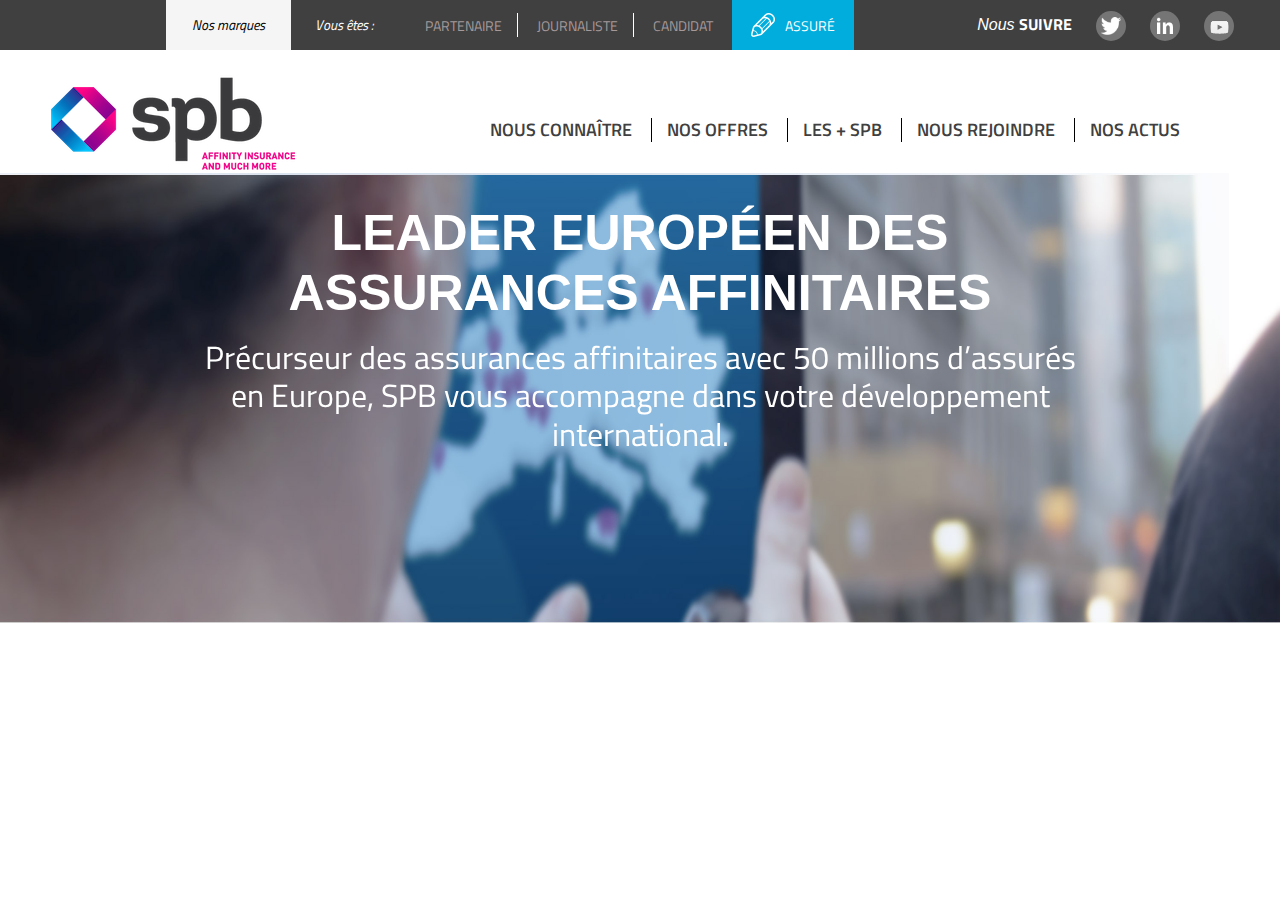
==== index.html @ 2ac0e3bd "Finalisation de la partie header" ====
<!DOCTYPE html>
<html lang="fr">
<head>
  <meta charset="utf-8">
  <title>SPB | Courtier gestionnaire, leader européen des assurances et services affinitaires</title>
  <link rel="stylesheet" type="text/css" href="https://maxcdn.bootstrapcdn.com/bootstrap/4.0.0/css/bootstrap.min.css" integrity="sha384-Gn5384xqQ1aoWXA+058RXPxPg6fy4IWvTNh0E263XmFcJlSAwiGgFAW/dAiS6JXm" crossorigin="anonymous" />
  <link rel="stylesheet" type="text/css" href="./assets/css/styles.css" />
  <link href="https://fonts.googleapis.com/css?family=Titillium+Web" rel="stylesheet" />
  <link rel="shortcut icon" href="./assets/img/icons/favicon.ico" type="image/x-icon" />
  <link rel="icon" href="./assets/img/icons/favicon.ico" type="image/x-icon" />
</head>
<body>
  <header>
    <!-- Header -->
    <div class="header-top bg-dark-grey">
      <div class="global-container d-none d-lg-block">
        <div class="main-nav">
          <ul class="navbar filiales">
            <li class="list-filiale nav-item">
              <a id="showfiliales" href="#" title="Nos marques" class="link-filiale title-level " data-gtm="Nos marques">Nos marques</a>
              <!--<ul id="filiales" class="mp-level d-none" data-level="2">
              <li class="filiale">
              <a href="#" title="SPB Benelux"  data-gtm="SPB Benelux" target="_blank">SPB Benelux</a>
            </li>
            <li class="filiale">
            <a href="#" title="SPB UK &amp; Ireland"  data-gtm="SPB UK &amp; Ireland" target="_blank">SPB UK &amp; Ireland</a>
          </li>
          <li class="filiale">
          <a href="#" title="SPB Deutschland"  data-gtm="SPB Deutschland" target="_blank">SPB Deutschland</a>
        </li>
        <li class="filiale">
        <a href="#" title="SPB Affinity"  data-gtm="SPB Affinity" target="_blank">SPB Affinity</a>
      </li>
      <li class="filiale">
      <a href="#" title="SPB Family"  data-gtm="SPB Family" target="_blank">SPB Family</a>
    </li>
    <li class="filiale">
    <a href="#" title="SPB Services"  data-gtm="SPB Services" target="_blank">SPB Services</a>
  </li>
  <li class="filiale">
  <a href="#" title="AVI International"  data-gtm="AVI International" target="_blank">AVI International</a>
</li>
<li class="filiale">
<a href="#" title="Firstassur"  data-gtm="Firstassur" target="_blank">Firstassur</a>
</li>
<li class="filiale">
<a href="#" title="Point Service Mobiles France"  data-gtm="Point Service Mobiles France" target="_blank">Point Service Mobiles France</a>
</li>
<li class="filiale">
<a href="#" title="Phone Service Center Allemagne"  data-gtm="Phone Service Center Allemagne" target="_blank">Phone Service Center Allemagne</a>
</li>
<li class="filiale">
<a href="#" title="Phone Service Center Belgique"  data-gtm="Phone Service Center Belgique" target="_blank">Phone Service Center Belgique</a>
</li>
<li class="filiale">
<a href="#" title="Phone Service Center Espagne"  data-gtm="Phone Service Center Espagne" target="_blank">Phone Service Center Espagne</a>
</li>
<li class="filiale">
<a href="#" title="Phone Service Centre UK"  data-gtm="Phone Service Centre UK" target="_blank">Phone Service Centre UK</a>
</li>
<li class="filiale">
<a href="#" title="Phone Service Center Tunisie"  data-gtm="Phone Service Center Tunisie" target="_blank">Phone Service Center Tunisie</a>
</li>
</ul>-->
</li>
<li id="youare" class="nav-item">
  <a id="linkyouare" href="#"  title="Vous êtes">Vous êtes :</a>
</li>
<ul class="personnality">
  <li class="nav-item inl">
    <a href="#"  title="Vous êtes">Partenaire</a>
  </li>

  <li class="nav-item inl">
    <a href="#"  title="Vous êtes">Journaliste</a>
  </li>

  <li class="nav-item inls">
    <a href="#"  title="Vous êtes">Candidat</a>
  </li>

  <li id="insured" class="nav-item">
    <a href="#"  title="Vous êtes">Assuré</a>
  </li>
  <div id="followgroup">
    <li id="followus" class="nav-item">
      <a href="#"  title="Vous êtes">Nous <span class="uppercase">suivre</span></a>
    </li>
    <li class="nav-item follow">
      <a id="twitter" href="#"><img src="./assets/img/icons/twitter.png" alt="Twitter Icon" /></a>
    </li>
    <li class="nav-item follow">
      <a id="linkedin" href="#"><img src="./assets/img/icons/linkedin.png" alt="Linkedin Icon" /></a>
    </li>
    <li class="nav-item follow">
      <a id="youtube" href="#"><img src="./assets/img/icons/youtube.png" alt="Youtube Icon" /></a>
    </li>
  </div>
</ul>
</ul>
</div>
</div>
<div class="d-lg-none">
  <p>test</p>
</div>
</div>
<div class="header-bottom">
  <div class="global-container d-none d-lg-block">
    <div class="brand">
      <a href="#">
        <img id="logo" src="./assets/img/logo.png" alt="SPB" />
      </a>
    </div>
    <ul id="menu-bottom" class="main-nav" style="position:absolute;">
      <li class="nav-item inli">
        <a href="#" class="active save-data" data-gtm="NOUS CONNAÎTRE">NOUS CONNAÎTRE</a>
      </li>
      <li class="nav-item inli">
        <a href="#" class="save-data" data-gtm="NOUS CONNAÎTRE">NOS OFFRES</a>
      </li>
      <li class="nav-item inli">
        <a href="#" class="save-data" data-gtm="NOUS CONNAÎTRE">LES + SPB</a>
      </li>
      <li class="nav-item inli">
        <a href="#" class="save-data" data-gtm="NOUS CONNAÎTRE">NOUS REJOINDRE</a>
      </li>
      <li class="nav-item inlis">
        <a href="#" class="save-data" data-gtm="NOUS CONNAÎTRE">NOS ACTUS</a>
      </li>
    </ul>
  </div>
  <div class="d-lg-none">
    <p>test</p>
  </div>
</div>
</header>
<main>
  <div id="carouselExampleSlidesOnly" class="carousel slide" data-ride="carousel">
    <div class="carousel-inner">
      <div class="carousel-item active">
        <div id="text-slider" class="carousel-caption d-none d-md-block wg text-center">
          <h1 class="white-text">Leader européen des assurances affinitaires</h1>
          <h2 class="white-text">Précurseur des assurances affinitaires avec 50 millions d’assurés en Europe, SPB vous accompagne dans votre développement international.</h3>
          </div>
          <img id="firstslide" class="d-block w-100" src="./assets/img/slide.jpg" alt="First slide" />
        </div>
      </div>
    </div>
    
  </main>
  <footer>
    <!-- Footer -->
  </footer>
  <script src="https://code.jquery.com/jquery-3.2.1.slim.min.js" integrity="sha384-KJ3o2DKtIkvYIK3UENzmM7KCkRr/rE9/Qpg6aAZGJwFDMVNA/GpGFF93hXpG5KkN" crossorigin="anonymous"></script>
  <script src="https://cdnjs.cloudflare.com/ajax/libs/popper.js/1.12.9/umd/popper.min.js" integrity="sha384-ApNbgh9B+Y1QKtv3Rn7W3mgPxhU9K/ScQsAP7hUibX39j7fakFPskvXusvfa0b4Q" crossorigin="anonymous"></script>
  <script src="https://maxcdn.bootstrapcdn.com/bootstrap/4.0.0/js/bootstrap.min.js" integrity="sha384-JZR6Spejh4U02d8jOt6vLEHfe/JQGiRRSQQxSfFWpi1MquVdAyjUar5+76PVCmYl" crossorigin="anonymous"></script>
  <script src="./assets/js/index.js"></script>
</body>
</html>
---- assets/css/styles.css ----
body * {
  -moz-box-sizing: border-box;
  -webkit-box-sizing: border-box;
  box-sizing: border-box;
  color: #000;
  font-family: "Titillium Web",Arial,sans-serif;
  font-weight: normal;
}

.bg-dark-grey {
  background-color: #404041;
}

.global-container .header-top {
  height:50px;
}

a {
  text-decoration : none;
  color:black;
}

a:hover {
  text-decoration :none;
}

.global-container .list-filiale {
  position: relative;
  width: 125px;
  background: #f5f5f5;

}

#filiales {
  height: auto;
  width: 170px;
  padding: 10px 20px;
  background: #f5f5f5;
}

.filiale a {
  margin-left:20px;
}

.filiale {
  transition:0.5s;
  width:170px;
  margin-left:-20px;
  padding-bottom:5px;
  padding-top:5px;
  cursor:pointer;
}

.filiale:hover{
  transition:0.5s;
  background-color:#01ADDD;
  color: #fff;
}

.filiale a {
  color: #404041;
  display: block;
  font-size: 14px;
  font-size: 0.875em;
  font-family: "Titillium Web",Arial,sans-serif;
  text-decoration: none;
  vertical-align: middle;
}

.filiale:hover a {
  color : #fff;
  transition : 0.5s;
}

.global-container .list-filiale {
  margin-top: -8px;
}

#youare {
  margin-top:-10px;
}

#linkyouare {
  top:0;
  left: 165px;
  position: absolute;
  display: inline-block;
  height: 50px;
  line-height: 50px;
  vertical-align: middle;
  font-style:italic;
  color: #fff;
  font-size:14px;
}

.personnality {
  position:absolute;
  left: 220px;
}

.personnality li {
  text-transform: uppercase;
  display:inline-block;
}

.personnality li a {
  color : #a5999a;
  transition:0.5s;
  font-size: 0.875em;
  font-size: 14px;
}

.personnality li a:hover {
  transition: 0.5s;
  color: #2a6496;
}

#insured {
  transition:0.5s;
  background: #01ADDD url("../img/icons/pen_white.png") no-repeat 19px center;
  padding: 0 19px 0 53px;
  padding-top:13px;
  padding-bottom:12.5px;
}

#insured a {
  color: #fff;
}

#insured:hover {
  transition: 0.5s;
    background: #01c1f6 url("../img/icons/pen_white.png") no-repeat 19px center;
}

#followus {
  margin-left:50px;
  text-transform: inherit;
  font-style: italic;
}

.follow a {
    position: relative;
    -moz-border-radius: 100%;
    -webkit-border-radius: 100%;
    border-radius: 100%;
}

#followus a {
  font-size: 1em;
  color:#fff;
  font-family: "Amaranth",Arial,sans-serif;
  margin-right: 20px;
  margin-left: 90px;
}

.uppercase {
  text-transform: uppercase;
  font-style:normal;
  font-weight: bold;
  color:#fff;
}

.follow #twitter {
  background-color:#757575;
}

.follow #twitter:hover {
  background-color:#4abaed;
}

.follow #linkedin {
  background-color:#757575;
}

.follow #linkedin:hover {
  background-color:#0180b4;
}

.follow #youtube {
  background-color:#757575;
}

.follow #youtube:hover {
  background-color:#cc181e;
}

.follow {
  vertical-align: middle;
  margin-right:20px;
}

.follow a {
    height: 30px;
    width: 30px;
    display: block;
    text-align: center;
    -moz-transition: background 200ms ease;
    -o-transition: background 200ms ease;
    -webkit-transition: background 200ms ease;
    transition: background 200ms ease;
}

#followgroup {
  position:absolute;
  display:inline;
  float:right;
  right:-400px;
  top:11px;
}

@media all and (max-width:1270px) {
  #followgroup {
    display:none;
  }
}

#firstslide {
  height:450px;
}

.main-nav {
  top: 115px;
  right: 100px;
}

.white-text {
  color: #ffffff;
}

.text-center {
  text-align:center;
}

@media all and (max-width:1200px) {
  #menu-bottom {
    display:none;
  }
}

.header-bottom .global-container .main-nav .nav-item a {
  color: #404041;
  font-size: 18px;
  font-size: 1.125em;
  font-family: "Titillium Web",Arial,sans-serif;
  font-weight: 600;
  text-transform: uppercase;
  text-decoration: none;
  height: 30px;
  line-height: 30px;
  -moz-transition: color 200ms ease;
  -o-transition: color 200ms ease;
  -webkit-transition: color 200ms ease;
  transition: color 200ms ease;
}

.main-nav .inli {
  border-right:1px solid black;
  padding-right:15px;
  padding-left:15px;
}

.main-nav .inlis {
  padding-left:15px;
}

#logo {
  margin-left:30px;
}

#text-slider {
  position:absolute;
  top:10px;
}

#text-slider h1 {
  font-weight: bold;
  font-family: "Amaranth",Arial,sans-serif;
  text-transform: uppercase;
  font-size: 3.125em;
  text-align: center;
  margin-bottom: 15px;
  word-wrap: break-word;
}

.follow a img {
    height: auto;
    width: auto;
    max-height: 25px;
    max-width: 25px;
    margin-top:4px;
}

.inl {
  display: inline;
  border-right:1px solid white;
  padding-right:15px;
  padding-left:15px;
}

.inls {
  display: inline;
  padding-right:15px;
  padding-left:15px;
}

.global-container .list-filiale a {

  display: block;
  font-size: 14px;
  font-size: 0.875em;
  font-family: "Titillium Web",Arial,sans-serif;
  text-decoration: none;
  vertical-align: middle;
}

.global-container .list-filiale .link-filiale:hover {
  color: #01ADDD;
}

.filiales {
  height:50px;
  margin-left:150px;
}

.nav-item {
  display:inline;
}

.global-nav .list-filiale .mp-level .filiale a {
  -moz-transition: all 200ms ease;
  -o-transition: all 200ms ease;
  -webkit-transition: all 200ms ease;
  transition: all 200ms ease;
}

.global-nav .list-filiale .mp-level a {
  padding: 10px 20px;
  margin-left:30px;
}

ol, ul {
  list-style: none;
}

.global-container .list-filiale .link-filiale {
  text-align: center;
  line-height: 50px;
  width: 100%;
  font-style: italic;
  -moz-transition: color 200ms ease;
  -o-transition: color 200ms ease;
  -webkit-transition: color 200ms ease;
  transition: color 200ms ease;
}

.global-container .list-filiale .link-filiale::after {

  border-bottom-color: #404041;

}

.global-container .header-bottom {
  height:130px;
  background-color: #ffffff;
}

.global-container .header-bottom > .global-container {
  height: 100%;
  z-index:1;
}

.global-container .header-bottom > .brand {
  height: 100%;
  width: 31.513%;
}

.global-container .header-bottom .brand a {
  display: block;
  height: 100%;
  padding: 3% 0;
}

.global-container .header-bottom .brand a img {
  display: block;
  height: auto;
  width: auto;
  max-height: 100%;
  max-width: 100%;
}

.global-container .header-bottom .main-nav {
  width: 68.068%;
  text-align: right;
  height: auto;
  line-height: 1.2;
  vertical-align: bottom;
  bottom: 50px;
}

.global-container .header-bottom .links-nav {
  position: relative;
  display: inline-block;
  vertical-align: middle;
  height: 30px;
  line-height: 30px;
}

.global-container .header-bottom .links-nav:not(:last-child)::before {
  content: '';
  position: absolute;
  top: 0;
  left: 100%;
  height: 100%;
  width: 1px;
  background: #404041;
}
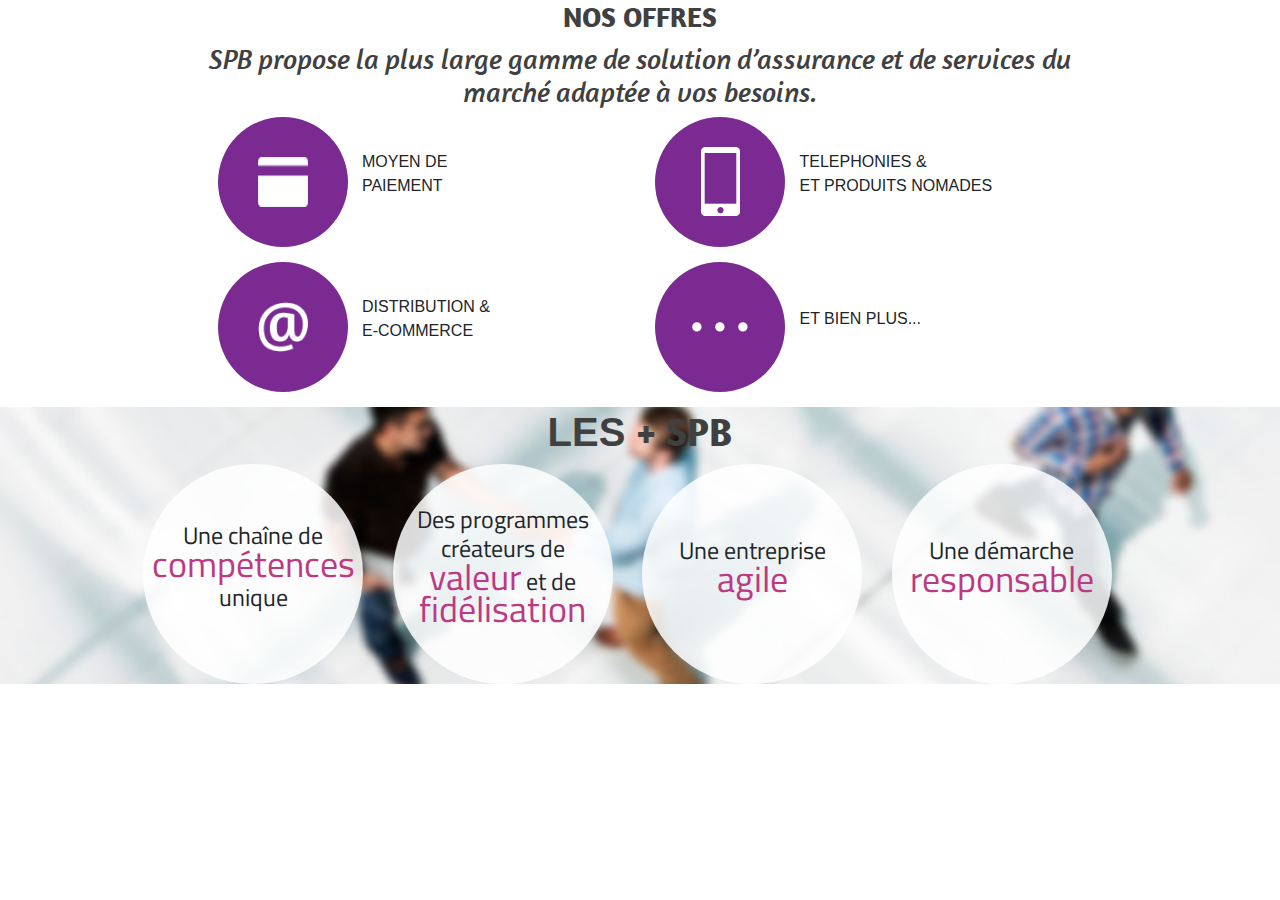
==== commit bcf5f2f8: ""projet1 termine"" ====
--- a/index.html
+++ b/index.html
@@ -2,158 +2,94 @@
 <html lang="fr">
 <head>
   <meta charset="utf-8">
+  <link href="https://fonts.googleapis.com/css?family=Amaranth" rel="stylesheet">
+  <link href="https://fonts.googleapis.com/css?family=Titillium+Web:300" rel="stylesheet">
   <title>SPB | Courtier gestionnaire, leader européen des assurances et services affinitaires</title>
-  <link rel="stylesheet" type="text/css" href="https://maxcdn.bootstrapcdn.com/bootstrap/4.0.0/css/bootstrap.min.css" integrity="sha384-Gn5384xqQ1aoWXA+058RXPxPg6fy4IWvTNh0E263XmFcJlSAwiGgFAW/dAiS6JXm" crossorigin="anonymous" />
+  <link rel="stylesheet" href="https://maxcdn.bootstrapcdn.com/bootstrap/4.0.0/css/bootstrap.min.css" integrity="sha384-Gn5384xqQ1aoWXA+058RXPxPg6fy4IWvTNh0E263XmFcJlSAwiGgFAW/dAiS6JXm" crossorigin="anonymous">
   <link rel="stylesheet" type="text/css" href="./assets/css/styles.css" />
-  <link href="https://fonts.googleapis.com/css?family=Titillium+Web" rel="stylesheet" />
-  <link rel="shortcut icon" href="./assets/img/icons/favicon.ico" type="image/x-icon" />
-  <link rel="icon" href="./assets/img/icons/favicon.ico" type="image/x-icon" />
 </head>
 <body>
-  <header>
-    <!-- Header -->
-    <div class="header-top bg-dark-grey">
-      <div class="global-container d-none d-lg-block">
-        <div class="main-nav">
-          <ul class="navbar filiales">
-            <li class="list-filiale nav-item">
-              <a id="showfiliales" href="#" title="Nos marques" class="link-filiale title-level " data-gtm="Nos marques">Nos marques</a>
-              <!--<ul id="filiales" class="mp-level d-none" data-level="2">
-              <li class="filiale">
-              <a href="#" title="SPB Benelux"  data-gtm="SPB Benelux" target="_blank">SPB Benelux</a>
-            </li>
-            <li class="filiale">
-            <a href="#" title="SPB UK &amp; Ireland"  data-gtm="SPB UK &amp; Ireland" target="_blank">SPB UK &amp; Ireland</a>
-          </li>
-          <li class="filiale">
-          <a href="#" title="SPB Deutschland"  data-gtm="SPB Deutschland" target="_blank">SPB Deutschland</a>
-        </li>
-        <li class="filiale">
-        <a href="#" title="SPB Affinity"  data-gtm="SPB Affinity" target="_blank">SPB Affinity</a>
-      </li>
-      <li class="filiale">
-      <a href="#" title="SPB Family"  data-gtm="SPB Family" target="_blank">SPB Family</a>
-    </li>
-    <li class="filiale">
-    <a href="#" title="SPB Services"  data-gtm="SPB Services" target="_blank">SPB Services</a>
-  </li>
-  <li class="filiale">
-  <a href="#" title="AVI International"  data-gtm="AVI International" target="_blank">AVI International</a>
-</li>
-<li class="filiale">
-<a href="#" title="Firstassur"  data-gtm="Firstassur" target="_blank">Firstassur</a>
-</li>
-<li class="filiale">
-<a href="#" title="Point Service Mobiles France"  data-gtm="Point Service Mobiles France" target="_blank">Point Service Mobiles France</a>
-</li>
-<li class="filiale">
-<a href="#" title="Phone Service Center Allemagne"  data-gtm="Phone Service Center Allemagne" target="_blank">Phone Service Center Allemagne</a>
-</li>
-<li class="filiale">
-<a href="#" title="Phone Service Center Belgique"  data-gtm="Phone Service Center Belgique" target="_blank">Phone Service Center Belgique</a>
-</li>
-<li class="filiale">
-<a href="#" title="Phone Service Center Espagne"  data-gtm="Phone Service Center Espagne" target="_blank">Phone Service Center Espagne</a>
-</li>
-<li class="filiale">
-<a href="#" title="Phone Service Centre UK"  data-gtm="Phone Service Centre UK" target="_blank">Phone Service Centre UK</a>
-</li>
-<li class="filiale">
-<a href="#" title="Phone Service Center Tunisie"  data-gtm="Phone Service Center Tunisie" target="_blank">Phone Service Center Tunisie</a>
-</li>
-</ul>-->
-</li>
-<li id="youare" class="nav-item">
-  <a id="linkyouare" href="#"  title="Vous êtes">Vous êtes :</a>
-</li>
-<ul class="personnality">
-  <li class="nav-item inl">
-    <a href="#"  title="Vous êtes">Partenaire</a>
-  </li>
+  <!--***********************************offres****************************************************-->
+  <section>
+    <div class="container-fluid">
+      <div class="row offers">
+      <div class="text-center textoff">
+        <h3><span>Nos</span> OFFRES</h3>
+        <h4 class="velo">SPB propose la plus large gamme de solution d’assurance et de services du marché adaptée à vos besoins.</h4>
+      </div>
 
-  <li class="nav-item inl">
-    <a href="#"  title="Vous êtes">Journaliste</a>
-  </li>
+      <div class="col-12 col-md-6 offres">
+        <span class="forme">
+          <img src="imgSPB/new_card_0.png" alt="Moyens de paiement">
+        </span>
+        <p class="text-offres">MOYEN DE<br/> PAIEMENT</p>
+      </div>
 
-  <li class="nav-item inls">
-    <a href="#"  title="Vous êtes">Candidat</a>
-  </li>
+      <div class="col-12 col-md-6 offres">
+        <span class="forme">
+          <img class="verb1" src="imgSPB/new_phone_0.png" alt="Produits">
+        </span>
+        <p class="text-offres">TELEPHONIES & <br/> ET PRODUITS NOMADES</p>
+      </div>
 
-  <li id="insured" class="nav-item">
-    <a href="#"  title="Vous êtes">Assuré</a>
-  </li>
-  <div id="followgroup">
-    <li id="followus" class="nav-item">
-      <a href="#"  title="Vous êtes">Nous <span class="uppercase">suivre</span></a>
-    </li>
-    <li class="nav-item follow">
-      <a id="twitter" href="#"><img src="./assets/img/icons/twitter.png" alt="Twitter Icon" /></a>
-    </li>
-    <li class="nav-item follow">
-      <a id="linkedin" href="#"><img src="./assets/img/icons/linkedin.png" alt="Linkedin Icon" /></a>
-    </li>
-    <li class="nav-item follow">
-      <a id="youtube" href="#"><img src="./assets/img/icons/youtube.png" alt="Youtube Icon" /></a>
-    </li>
-  </div>
-</ul>
-</ul>
-</div>
-</div>
-<div class="d-lg-none">
-  <p>test</p>
-</div>
-</div>
-<div class="header-bottom">
-  <div class="global-container d-none d-lg-block">
-    <div class="brand">
-      <a href="#">
-        <img id="logo" src="./assets/img/logo.png" alt="SPB" />
-      </a>
+      <div class="col-12 col-md-6 offres">
+        <span class="forme">
+          <img src="imgSPB/new_caddie_0.png" alt="e-commerce">
+        </span>
+        <p class="text-offres">DISTRIBUTION & <br/> E-COMMERCE</p>
+      </div>
+
+      <div class="col-12 col-md-6 offres">
+        <span class="forme">
+          <img class="verb" src="imgSPB/new_points.png" alt="Et bien plus">
+        </span>
+        <p class="text-offres">ET BIEN PLUS...</p>
+      </div>
+     </div>
     </div>
-    <ul id="menu-bottom" class="main-nav" style="position:absolute;">
-      <li class="nav-item inli">
-        <a href="#" class="active save-data" data-gtm="NOUS CONNAÎTRE">NOUS CONNAÎTRE</a>
-      </li>
-      <li class="nav-item inli">
-        <a href="#" class="save-data" data-gtm="NOUS CONNAÎTRE">NOS OFFRES</a>
-      </li>
-      <li class="nav-item inli">
-        <a href="#" class="save-data" data-gtm="NOUS CONNAÎTRE">LES + SPB</a>
-      </li>
-      <li class="nav-item inli">
-        <a href="#" class="save-data" data-gtm="NOUS CONNAÎTRE">NOUS REJOINDRE</a>
-      </li>
-      <li class="nav-item inlis">
-        <a href="#" class="save-data" data-gtm="NOUS CONNAÎTRE">NOS ACTUS</a>
-      </li>
-    </ul>
-  </div>
-  <div class="d-lg-none">
-    <p>test</p>
-  </div>
-</div>
-</header>
-<main>
-  <div id="carouselExampleSlidesOnly" class="carousel slide" data-ride="carousel">
-    <div class="carousel-inner">
-      <div class="carousel-item active">
-        <div id="text-slider" class="carousel-caption d-none d-md-block wg text-center">
-          <h1 class="white-text">Leader européen des assurances affinitaires</h1>
-          <h2 class="white-text">Précurseur des assurances affinitaires avec 50 millions d’assurés en Europe, SPB vous accompagne dans votre développement international.</h3>
-          </div>
-          <img id="firstslide" class="d-block w-100" src="./assets/img/slide.jpg" alt="First slide" />
+  </section>
+  <!--***********************************LES + SPB**************************************************-->
+  <section id="SPB">
+
+
+    <div class="container-fluid engagement">
+<h3 class="floating-title text-center">LES <span>+ SPB</span></h3>
+
+        <div class="competences">
+          <p id="text">
+            Une chaîne de
+            <span>compétences</span><br/>
+            unique
+          </p>
         </div>
-      </div>
+
+        <div class="competences programmes">
+          <p id="text">
+            Des programmes<br/>
+            créateurs de<br/>
+            <span>valeur</span> et de <br/>
+            <span>fidélisation</span>
+          </p>
+        </div>
+
+        <div class="competences entreprise">
+          <p id="text">
+            Une entreprise <br/>
+            <span>agile</span>
+          </p>
+        </div>
+
+        <div class="competences demarche">
+          <p id="text">
+            Une démarche <br/>
+            <span>responsable</span>
+          </p>
+        </div>
     </div>
-    
-  </main>
-  <footer>
-    <!-- Footer -->
-  </footer>
+  </section>
+
   <script src="https://code.jquery.com/jquery-3.2.1.slim.min.js" integrity="sha384-KJ3o2DKtIkvYIK3UENzmM7KCkRr/rE9/Qpg6aAZGJwFDMVNA/GpGFF93hXpG5KkN" crossorigin="anonymous"></script>
   <script src="https://cdnjs.cloudflare.com/ajax/libs/popper.js/1.12.9/umd/popper.min.js" integrity="sha384-ApNbgh9B+Y1QKtv3Rn7W3mgPxhU9K/ScQsAP7hUibX39j7fakFPskvXusvfa0b4Q" crossorigin="anonymous"></script>
   <script src="https://maxcdn.bootstrapcdn.com/bootstrap/4.0.0/js/bootstrap.min.js" integrity="sha384-JZR6Spejh4U02d8jOt6vLEHfe/JQGiRRSQQxSfFWpi1MquVdAyjUar5+76PVCmYl" crossorigin="anonymous"></script>
-  <script src="./assets/js/index.js"></script>
 </body>
 </html>
--- a/assets/css/styles.css
+++ b/assets/css/styles.css
@@ -1,416 +1,118 @@
-body * {
-  -moz-box-sizing: border-box;
-  -webkit-box-sizing: border-box;
-  box-sizing: border-box;
-  color: #000;
-  font-family: "Titillium Web",Arial,sans-serif;
-  font-weight: normal;
+.textoff h3 {
+  text-align: center;
+  color: #404041;
+  font-family: 'Amaranth', Arial, sans-serif;
+  font-style: normal;
+  font-weight: 600;
+  text-transform: uppercase;
+}
+.velo{
+  font-family: 'Amaranth',Arial, sans-serif;
+  font-style: italic;
+  font-size: 28px;
+  color: #404041;
+  text-align: center;
+}
+img{
+  height: 50px;
+  width: 50px;
+}
+.verb{
+  height:10px;
+  width: 56px;
+}
+.verb1{
+  height:69px;
+  width: 39px;
+}
+.offres .forme{
+  background: #7A2A90;
+  height: 130px;
+  width: 130px;
+  border-radius: 50%;
+  line-height: 128px;
+  text-align: center;
+  display: inline-block;
+  vertical-align: middle;
+  position: relative;
+}
+.offres{
+  position: relative;
+  width: 70%;
+  margin-right: auto;
+  margin-bottom: 15px;
+  margin-left: auto;
 }
 
-.bg-dark-grey {
-  background-color: #404041;
+.forme{
+  text-align: center;
+  width:70%;
 }
 
-.global-container .header-top {
-  height:50px;
+.offers {
+  width:70%;
+  margin-left:auto;
+  margin-right:auto;
 }
 
-a {
-  text-decoration : none;
-  color:black;
+.text-offres{
+  display: inline-block;
+  vertical-align: middle;
+  margin-left: 10px;
 }
 
-a:hover {
-  text-decoration :none;
+.engagement{
+  position: relative;
+  width: 100%;
+  background-color:#F1F1F1;
+  background-image: url(../../imgSPB/bg_advantages.jpg);
+  background-position-x: 65%;
+  background-position-y: center;
+  background-repeat: no-repeat;
+  background-attachment: scroll;
+  top: 50%;
+  height:auto;
+  text-align: center;
 }
 
-.global-container .list-filiale {
-  position: relative;
-  width: 125px;
-  background: #f5f5f5;
-
+.engagement H3{
+  font-family: Arial;
+  font-style: italic;
+  font-size: 40px;
+  color: #404041;
+  font-weight: 600;
+  font-style: normal;
+}
+.engagement H3 span{
+  font-family: 'Amaranth', Arial, sans-serif;
+  width: 100%;
+  color: #404041;
 }
 
-#filiales {
-  height: auto;
-  width: 170px;
-  padding: 10px 20px;
-  background: #f5f5f5;
+.engagement p span{
+  color:#BC3983;
+  font-size: 1.5em;
+  font-weight: 400;
 }
-
-.filiale a {
-  margin-left:20px;
-}
-
-.filiale {
-  transition:0.5s;
-  width:170px;
-  margin-left:-20px;
-  padding-bottom:5px;
-  padding-top:5px;
-  cursor:pointer;
-}
-
-.filiale:hover{
-  transition:0.5s;
-  background-color:#01ADDD;
-  color: #fff;
-}
-
-.filiale a {
-  color: #404041;
-  display: block;
-  font-size: 14px;
-  font-size: 0.875em;
-  font-family: "Titillium Web",Arial,sans-serif;
-  text-decoration: none;
-  vertical-align: middle;
-}
-
-.filiale:hover a {
-  color : #fff;
-  transition : 0.5s;
-}
-
-.global-container .list-filiale {
-  margin-top: -8px;
-}
-
-#youare {
-  margin-top:-10px;
-}
-
-#linkyouare {
-  top:0;
-  left: 165px;
-  position: absolute;
-  display: inline-block;
-  height: 50px;
-  line-height: 50px;
-  vertical-align: middle;
-  font-style:italic;
-  color: #fff;
-  font-size:14px;
-}
-
-.personnality {
-  position:absolute;
-  left: 220px;
-}
-
-.personnality li {
-  text-transform: uppercase;
-  display:inline-block;
-}
-
-.personnality li a {
-  color : #a5999a;
-  transition:0.5s;
-  font-size: 0.875em;
-  font-size: 14px;
-}
-
-.personnality li a:hover {
-  transition: 0.5s;
-  color: #2a6496;
-}
-
-#insured {
-  transition:0.5s;
-  background: #01ADDD url("../img/icons/pen_white.png") no-repeat 19px center;
-  padding: 0 19px 0 53px;
-  padding-top:13px;
-  padding-bottom:12.5px;
-}
-
-#insured a {
-  color: #fff;
-}
-
-#insured:hover {
-  transition: 0.5s;
-    background: #01c1f6 url("../img/icons/pen_white.png") no-repeat 19px center;
-}
-
-#followus {
-  margin-left:50px;
-  text-transform: inherit;
-  font-style: italic;
-}
-
-.follow a {
-    position: relative;
-    -moz-border-radius: 100%;
-    -webkit-border-radius: 100%;
-    border-radius: 100%;
-}
-
-#followus a {
-  font-size: 1em;
-  color:#fff;
-  font-family: "Amaranth",Arial,sans-serif;
-  margin-right: 20px;
-  margin-left: 90px;
-}
-
-.uppercase {
-  text-transform: uppercase;
-  font-style:normal;
-  font-weight: bold;
-  color:#fff;
-}
-
-.follow #twitter {
-  background-color:#757575;
-}
-
-.follow #twitter:hover {
-  background-color:#4abaed;
-}
-
-.follow #linkedin {
-  background-color:#757575;
-}
-
-.follow #linkedin:hover {
-  background-color:#0180b4;
-}
-
-.follow #youtube {
-  background-color:#757575;
-}
-
-.follow #youtube:hover {
-  background-color:#cc181e;
-}
-
-.follow {
-  vertical-align: middle;
-  margin-right:20px;
-}
-
-.follow a {
-    height: 30px;
-    width: 30px;
-    display: block;
-    text-align: center;
-    -moz-transition: background 200ms ease;
-    -o-transition: background 200ms ease;
-    -webkit-transition: background 200ms ease;
-    transition: background 200ms ease;
-}
-
-#followgroup {
-  position:absolute;
-  display:inline;
-  float:right;
-  right:-400px;
-  top:11px;
-}
-
-@media all and (max-width:1270px) {
-  #followgroup {
-    display:none;
-  }
-}
-
-#firstslide {
-  height:450px;
-}
-
-.main-nav {
-  top: 115px;
-  right: 100px;
-}
-
-.white-text {
-  color: #ffffff;
-}
-
-.text-center {
-  text-align:center;
-}
-
-@media all and (max-width:1200px) {
-  #menu-bottom {
-    display:none;
-  }
-}
-
-.header-bottom .global-container .main-nav .nav-item a {
-  color: #404041;
-  font-size: 18px;
-  font-size: 1.125em;
-  font-family: "Titillium Web",Arial,sans-serif;
-  font-weight: 600;
-  text-transform: uppercase;
-  text-decoration: none;
-  height: 30px;
-  line-height: 30px;
-  -moz-transition: color 200ms ease;
-  -o-transition: color 200ms ease;
-  -webkit-transition: color 200ms ease;
-  transition: color 200ms ease;
-}
-
-.main-nav .inli {
-  border-right:1px solid black;
-  padding-right:15px;
-  padding-left:15px;
-}
-
-.main-nav .inlis {
-  padding-left:15px;
-}
-
-#logo {
-  margin-left:30px;
-}
-
-#text-slider {
-  position:absolute;
-  top:10px;
-}
-
-#text-slider h1 {
-  font-weight: bold;
-  font-family: "Amaranth",Arial,sans-serif;
-  text-transform: uppercase;
-  font-size: 3.125em;
-  text-align: center;
-  margin-bottom: 15px;
-  word-wrap: break-word;
-}
-
-.follow a img {
-    height: auto;
-    width: auto;
-    max-height: 25px;
-    max-width: 25px;
-    margin-top:4px;
-}
-
-.inl {
-  display: inline;
-  border-right:1px solid white;
-  padding-right:15px;
-  padding-left:15px;
-}
-
-.inls {
-  display: inline;
-  padding-right:15px;
-  padding-left:15px;
-}
-
-.global-container .list-filiale a {
-
-  display: block;
-  font-size: 14px;
-  font-size: 0.875em;
-  font-family: "Titillium Web",Arial,sans-serif;
-  text-decoration: none;
-  vertical-align: middle;
-}
-
-.global-container .list-filiale .link-filiale:hover {
-  color: #01ADDD;
-}
-
-.filiales {
-  height:50px;
-  margin-left:150px;
-}
-
-.nav-item {
-  display:inline;
-}
-
-.global-nav .list-filiale .mp-level .filiale a {
-  -moz-transition: all 200ms ease;
-  -o-transition: all 200ms ease;
-  -webkit-transition: all 200ms ease;
-  transition: all 200ms ease;
-}
-
-.global-nav .list-filiale .mp-level a {
-  padding: 10px 20px;
-  margin-left:30px;
-}
-
-ol, ul {
-  list-style: none;
-}
-
-.global-container .list-filiale .link-filiale {
-  text-align: center;
-  line-height: 50px;
-  width: 100%;
-  font-style: italic;
-  -moz-transition: color 200ms ease;
-  -o-transition: color 200ms ease;
-  -webkit-transition: color 200ms ease;
-  transition: color 200ms ease;
-}
-
-.global-container .list-filiale .link-filiale::after {
-
-  border-bottom-color: #404041;
-
-}
-
-.global-container .header-bottom {
-  height:130px;
-  background-color: #ffffff;
-}
-
-.global-container .header-bottom > .global-container {
-  height: 100%;
-  z-index:1;
-}
-
-.global-container .header-bottom > .brand {
-  height: 100%;
-  width: 31.513%;
-}
-
-.global-container .header-bottom .brand a {
-  display: block;
-  height: 100%;
-  padding: 3% 0;
-}
-
-.global-container .header-bottom .brand a img {
-  display: block;
-  height: auto;
-  width: auto;
-  max-height: 100%;
-  max-width: 100%;
-}
-
-.global-container .header-bottom .main-nav {
-  width: 68.068%;
-  text-align: right;
-  height: auto;
-  line-height: 1.2;
-  vertical-align: bottom;
-  bottom: 50px;
-}
-
-.global-container .header-bottom .links-nav {
-  position: relative;
+.competences{
+  height: 220px;
+  width: 220px;
+  border-radius: 50%;
   display: inline-block;
   vertical-align: middle;
-  height: 30px;
-  line-height: 30px;
+  line-height: 220px;
+  margin-right: 25px;
+  background-color:rgba(255,255,255,0.85);
 }
-
-.global-container .header-bottom .links-nav:not(:last-child)::before {
-  content: '';
-  position: absolute;
-  top: 0;
-  left: 100%;
-  height: 100%;
-  width: 1px;
-  background: #404041;
+#text{
+  font-family: 'Titillium Web', Arial, sans-serif;
+  font-size: 24px;
+  display: inline-block;
+  background-color: transparent;
+  background-repeat: repeat;
+  background-attachment: scroll;
+  background-size: contain;
+  background-origin: padding-box;
+  vertical-align: middle;
+  line-height: 1.2em;
 }
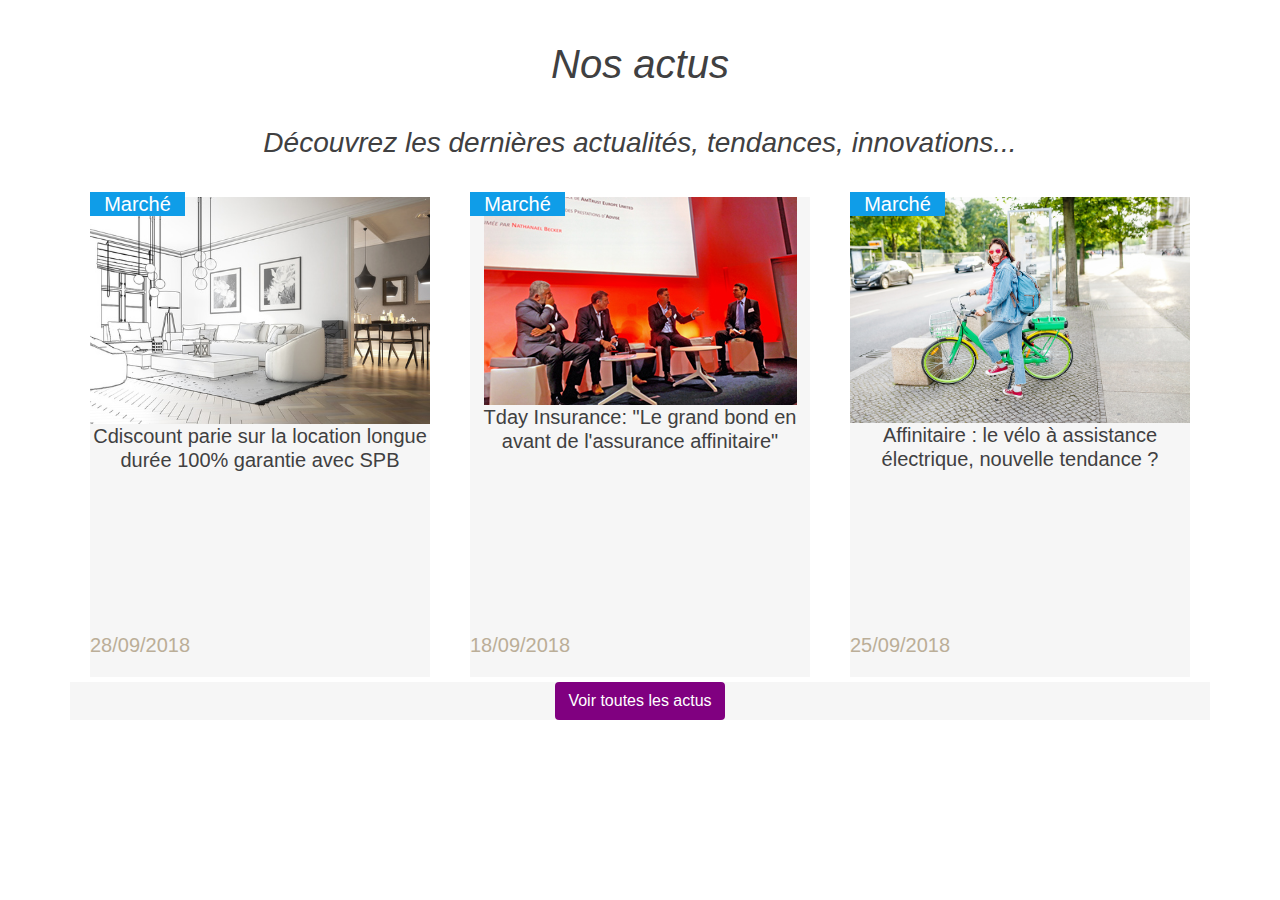
==== commit 9b1133df: "Mise àjour" ====
--- a/index.html
+++ b/index.html
@@ -1,95 +1,46 @@
 <!DOCTYPE html>
 <html lang="fr">
-<head>
-  <meta charset="utf-8">
-  <link href="https://fonts.googleapis.com/css?family=Amaranth" rel="stylesheet">
-  <link href="https://fonts.googleapis.com/css?family=Titillium+Web:300" rel="stylesheet">
-  <title>SPB | Courtier gestionnaire, leader européen des assurances et services affinitaires</title>
-  <link rel="stylesheet" href="https://maxcdn.bootstrapcdn.com/bootstrap/4.0.0/css/bootstrap.min.css" integrity="sha384-Gn5384xqQ1aoWXA+058RXPxPg6fy4IWvTNh0E263XmFcJlSAwiGgFAW/dAiS6JXm" crossorigin="anonymous">
-  <link rel="stylesheet" type="text/css" href="./assets/css/styles.css" />
-</head>
-<body>
-  <!--***********************************offres****************************************************-->
-  <section>
-    <div class="container-fluid">
-      <div class="row offers">
-      <div class="text-center textoff">
-        <h3><span>Nos</span> OFFRES</h3>
-        <h4 class="velo">SPB propose la plus large gamme de solution d’assurance et de services du marché adaptée à vos besoins.</h4>
+
+  <head>
+    <meta charset="utf-8" />
+    <link rel="stylesheet" href="https://maxcdn.bootstrapcdn.com/bootstrap/4.0.0/css/bootstrap.min.css" integrity="sha384-Gn5384xqQ1aoWXA+058RXPxPg6fy4IWvTNh0E263XmFcJlSAwiGgFAW/dAiS6JXm" crossorigin="anonymous">
+    <link rel="stylesheet" type="text/css" href="style.css">
+    <link rel="shortcut icon" href="images/icon.ico" type="image/x-icon">
+    <title>SPB | Courtier gestionnaire, leader européen des assurances et services affinitaires</title>
+  </head>
+
+  <body>
+  <h4 class="titlenos">Nos actus<h4>
+    <h5 class="subtitle">Découvrez les dernières actualités, tendances, innovations...<h5><br>
+      <div class="container">
+        <div class="row text-center">
+          <div class="col-sm-12 col-md-4">
+            <div class="box box:hover divLink actus-wrapper">
+              <p class="para1" id="divc2">Marché</p>
+              <img src="images/cdiscount-garanties.jpeg" class="cover" alt="Cdiscount parie sur la location longue durée 100% garantie avec SPB">
+              <a href="#">Cdiscount parie sur la location longue durée 100% garantie avec SPB</a>
+              <p id="divc7">28/09/2018</p>
+            </div>
+          </div>
+          <div class="col-sm-12 col-md-4">
+            <div class="box box:hover divLink actus-wrapper">
+            <p class="para1" id="divc6">Marché</p>
+            <img src="images/tday-origami_0.jpg" alt="image" class="cover" />
+            <a href="#">Tday Insurance: "Le grand bond en avant de l'assurance affinitaire"</a>
+            <p id="divc9">18/09/2018</p></div>
+          </div>
+          <div class="col-sm-12 col-md-4">
+            <div class="box box:hover divLink actus-wrapper">
+            <p class="para1" id="divc4">Marché</p>
+            <img src="images/fotolia_217919502_s.jpg" alt="image" class="cover" />
+            <a href="#">Affinitaire : le vélo à assistance électrique, nouvelle tendance ?</a>
+            <p id="divc8">25/09/2018</p></div>
+            </div>
+            <div class="col-sm-12 bg-grey">
+            <button type="button" class="btn btn-color button">Voir toutes les actus</button>
+          </div>
+        </div>
       </div>
+    </body>
 
-      <div class="col-12 col-md-6 offres">
-        <span class="forme">
-          <img src="imgSPB/new_card_0.png" alt="Moyens de paiement">
-        </span>
-        <p class="text-offres">MOYEN DE<br/> PAIEMENT</p>
-      </div>
-
-      <div class="col-12 col-md-6 offres">
-        <span class="forme">
-          <img class="verb1" src="imgSPB/new_phone_0.png" alt="Produits">
-        </span>
-        <p class="text-offres">TELEPHONIES & <br/> ET PRODUITS NOMADES</p>
-      </div>
-
-      <div class="col-12 col-md-6 offres">
-        <span class="forme">
-          <img src="imgSPB/new_caddie_0.png" alt="e-commerce">
-        </span>
-        <p class="text-offres">DISTRIBUTION & <br/> E-COMMERCE</p>
-      </div>
-
-      <div class="col-12 col-md-6 offres">
-        <span class="forme">
-          <img class="verb" src="imgSPB/new_points.png" alt="Et bien plus">
-        </span>
-        <p class="text-offres">ET BIEN PLUS...</p>
-      </div>
-     </div>
-    </div>
-  </section>
-  <!--***********************************LES + SPB**************************************************-->
-  <section id="SPB">
-
-
-    <div class="container-fluid engagement">
-<h3 class="floating-title text-center">LES <span>+ SPB</span></h3>
-
-        <div class="competences">
-          <p id="text">
-            Une chaîne de
-            <span>compétences</span><br/>
-            unique
-          </p>
-        </div>
-
-        <div class="competences programmes">
-          <p id="text">
-            Des programmes<br/>
-            créateurs de<br/>
-            <span>valeur</span> et de <br/>
-            <span>fidélisation</span>
-          </p>
-        </div>
-
-        <div class="competences entreprise">
-          <p id="text">
-            Une entreprise <br/>
-            <span>agile</span>
-          </p>
-        </div>
-
-        <div class="competences demarche">
-          <p id="text">
-            Une démarche <br/>
-            <span>responsable</span>
-          </p>
-        </div>
-    </div>
-  </section>
-
-  <script src="https://code.jquery.com/jquery-3.2.1.slim.min.js" integrity="sha384-KJ3o2DKtIkvYIK3UENzmM7KCkRr/rE9/Qpg6aAZGJwFDMVNA/GpGFF93hXpG5KkN" crossorigin="anonymous"></script>
-  <script src="https://cdnjs.cloudflare.com/ajax/libs/popper.js/1.12.9/umd/popper.min.js" integrity="sha384-ApNbgh9B+Y1QKtv3Rn7W3mgPxhU9K/ScQsAP7hUibX39j7fakFPskvXusvfa0b4Q" crossorigin="anonymous"></script>
-  <script src="https://maxcdn.bootstrapcdn.com/bootstrap/4.0.0/js/bootstrap.min.js" integrity="sha384-JZR6Spejh4U02d8jOt6vLEHfe/JQGiRRSQQxSfFWpi1MquVdAyjUar5+76PVCmYl" crossorigin="anonymous"></script>
-</body>
 </html>
--- a/style.css
+++ b/style.css
@@ -0,0 +1,170 @@
+.titlenos {
+  position: relative;
+  display: block;
+  height: auto;
+  width: 100%;
+  color: #404041;
+  font-size: 2.5em;
+  font-family: "Amaranth",Arial,sans-serif;
+  font-style: italic;
+  text-align: center;
+  padding: 40px 0 30px;
+}
+
+.subtitle {
+  position: relative;
+  display: block;
+  color: #404041;
+  font-size: 1.75em;
+  font-family: "Amaranth",Arial,sans-serif;
+  font-style: italic;
+  text-align: center;
+}
+
+div.box {
+    width: auto;
+    height: auto;
+    color: #BBAE98;
+    padding: 0px;
+}
+
+div.box:hover {
+    cursor: hand;
+    cursor: pointer;
+    opacity: .9;
+}
+
+a.divLink {
+    position: absolute;
+    width: auto;
+    height: auto;
+    top: 0;
+    left: 0;
+    text-decoration: none;
+    z-index: 10;
+    background-color: white;
+    opacity: 0;
+    filter: alpha(opacity=0);
+}
+
+img {
+  max-width: 100%;
+  max-height: 100%;
+}
+
+a {
+  text-decoration: none;
+  color: #404041;
+}
+
+a:hover {
+  text-decoration: none;
+  color: #01ADDD;
+}
+
+.button {
+ margin-left: auto;
+ margin-right: auto;
+ display: block;
+}
+
+.actus-wrapper {
+    padding: 0px;
+    border: 5px solid #fff;
+    background-color: #F6F6F6;
+    min-height: 490px;
+    overflow: hidden;
+    transition: all 0.3s ease;
+}
+
+.para1 {
+  width: 25%;
+  height: auto;
+  background-color: #0F9DE8;
+  color: #FFFFFF;
+}
+
+/*CALQUES*/
+
+.divcp {
+  position:relative;
+  height:100%
+}
+
+#divc1 {
+  position:absolute;
+  z-index:1
+}
+
+#divc2 {
+  position:absolute;
+  top:0%;
+  width:25%;
+  height:auto;
+  z-index:2;
+  font-size:100%
+}
+
+#divc3 {
+  position:absolute;
+  z-index:1
+}
+
+#divc4 {
+  position:absolute;
+  top:0%;
+  width:25%;
+  height:auto;
+  z-index:2;
+  font-size:100%
+}
+
+#divc5 {
+  position:absolute;
+  z-index:1
+}
+
+#divc6 {
+  position:absolute;
+  top:0%;
+  width:25%;
+  height:auto;
+  z-index:2;
+  font-size:100%
+}
+
+#divc7 {
+  position:absolute;
+  top:90%;
+  width:25%;
+  height:auto;
+  z-index:2;
+  font-size:100%
+}
+
+#divc8 {
+  position:absolute;
+  top:90%;
+  width:25%;
+  height:auto;
+  z-index:2;
+  font-size:100%
+}
+
+#divc9 {
+  position:absolute;
+  top:90%;
+  width:25%;
+  height:auto;
+  z-index:2;
+  font-size:100%
+}
+
+.bg-grey {
+  background-color: #F6F6F6;
+}
+
+.btn-color {
+  background-color: #800080;
+  color: #FFFFFF;
+}
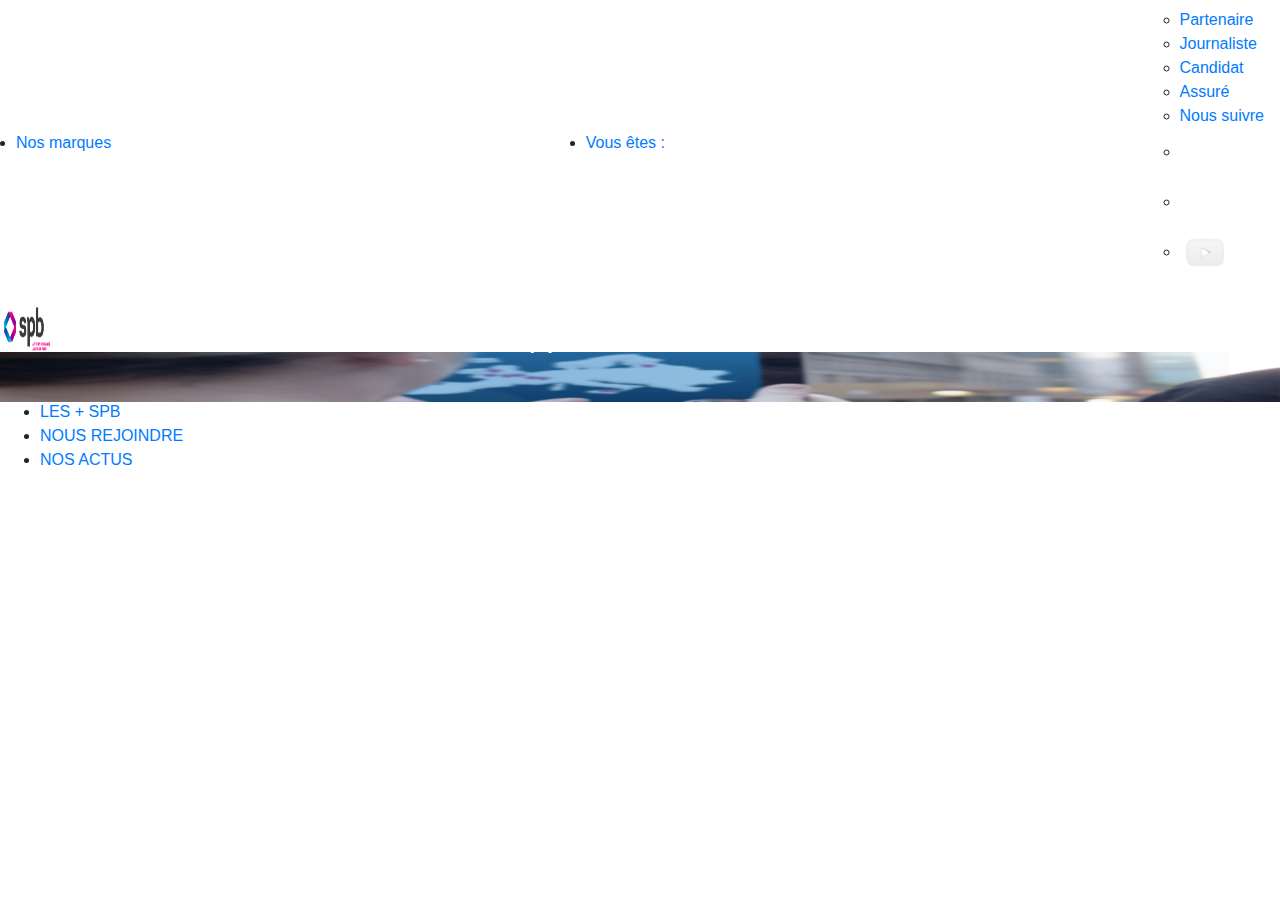
==== commit b6c1aa7a: "Finalisation du projet header" ====
--- a/index.html
+++ b/index.html
@@ -1,46 +1,159 @@
 <!DOCTYPE html>
 <html lang="fr">
+<head>
+  <meta charset="utf-8">
+  <title>SPB | Courtier gestionnaire, leader européen des assurances et services affinitaires</title>
+  <link rel="stylesheet" type="text/css" href="https://maxcdn.bootstrapcdn.com/bootstrap/4.0.0/css/bootstrap.min.css" integrity="sha384-Gn5384xqQ1aoWXA+058RXPxPg6fy4IWvTNh0E263XmFcJlSAwiGgFAW/dAiS6JXm" crossorigin="anonymous" />
+  <link rel="stylesheet" type="text/css" href="./assets/css/styles.css" />
+  <link href="https://fonts.googleapis.com/css?family=Titillium+Web" rel="stylesheet" />
+  <link rel="shortcut icon" href="./assets/img/icons/favicon.ico" type="image/x-icon" />
+  <link rel="icon" href="./assets/img/icons/favicon.ico" type="image/x-icon" />
+</head>
+<body>
+  <header>
+    <!-- Header -->
+    <div class="header-top bg-dark-grey">
+      <div class="global-container d-none d-lg-block">
+        <div class="main-nav">
+          <ul class="navbar filiales">
+            <li class="list-filiale nav-item">
+              <a id="showfiliales" href="#" title="Nos marques" class="link-filiale title-level " data-gtm="Nos marques">Nos marques</a>
+              <!--<ul id="filiales" class="mp-level d-none" data-level="2">
+                <li class="filiale">
+                  <a href="#" title="SPB Benelux"  data-gtm="SPB Benelux" target="_blank">SPB Benelux</a>
+                </li>
+                <li class="filiale">
+                  <a href="#" title="SPB UK &amp; Ireland"  data-gtm="SPB UK &amp; Ireland" target="_blank">SPB UK &amp; Ireland</a>
+                </li>
+                <li class="filiale">
+                  <a href="#" title="SPB Deutschland"  data-gtm="SPB Deutschland" target="_blank">SPB Deutschland</a>
+                </li>
+                <li class="filiale">
+                  <a href="#" title="SPB Affinity"  data-gtm="SPB Affinity" target="_blank">SPB Affinity</a>
+                </li>
+                <li class="filiale">
+                  <a href="#" title="SPB Family"  data-gtm="SPB Family" target="_blank">SPB Family</a>
+                </li>
+                <li class="filiale">
+                  <a href="#" title="SPB Services"  data-gtm="SPB Services" target="_blank">SPB Services</a>
+                </li>
+                <li class="filiale">
+                  <a href="#" title="AVI International"  data-gtm="AVI International" target="_blank">AVI International</a>
+                </li>
+                <li class="filiale">
+                  <a href="#" title="Firstassur"  data-gtm="Firstassur" target="_blank">Firstassur</a>
+                </li>
+                <li class="filiale">
+                  <a href="#" title="Point Service Mobiles France"  data-gtm="Point Service Mobiles France" target="_blank">Point Service Mobiles France</a>
+                </li>
+                <li class="filiale">
+                  <a href="#" title="Phone Service Center Allemagne"  data-gtm="Phone Service Center Allemagne" target="_blank">Phone Service Center Allemagne</a>
+                </li>
+                <li class="filiale">
+                  <a href="#" title="Phone Service Center Belgique"  data-gtm="Phone Service Center Belgique" target="_blank">Phone Service Center Belgique</a>
+                </li>
+                <li class="filiale">
+                  <a href="#" title="Phone Service Center Espagne"  data-gtm="Phone Service Center Espagne" target="_blank">Phone Service Center Espagne</a>
+                </li>
+                <li class="filiale">
+                  <a href="#" title="Phone Service Centre UK"  data-gtm="Phone Service Centre UK" target="_blank">Phone Service Centre UK</a>
+                </li>
+                <li class="filiale">
+                  <a href="#" title="Phone Service Center Tunisie"  data-gtm="Phone Service Center Tunisie" target="_blank">Phone Service Center Tunisie</a>
+                </li>
+              </ul>-->
+            </li>
+            <li id="youare" class="nav-item">
+              <a id="linkyouare" href="#"  title="Vous êtes">Vous êtes :</a>
+            </li>
+            <ul class="personnality">
+              <li class="nav-item inl">
+                <a href="#"  title="Vous êtes">Partenaire</a>
+              </li>
 
-  <head>
-    <meta charset="utf-8" />
-    <link rel="stylesheet" href="https://maxcdn.bootstrapcdn.com/bootstrap/4.0.0/css/bootstrap.min.css" integrity="sha384-Gn5384xqQ1aoWXA+058RXPxPg6fy4IWvTNh0E263XmFcJlSAwiGgFAW/dAiS6JXm" crossorigin="anonymous">
-    <link rel="stylesheet" type="text/css" href="style.css">
-    <link rel="shortcut icon" href="images/icon.ico" type="image/x-icon">
-    <title>SPB | Courtier gestionnaire, leader européen des assurances et services affinitaires</title>
-  </head>
+              <li class="nav-item inl">
+                <a href="#"  title="Vous êtes">Journaliste</a>
+              </li>
 
-  <body>
-  <h4 class="titlenos">Nos actus<h4>
-    <h5 class="subtitle">Découvrez les dernières actualités, tendances, innovations...<h5><br>
-      <div class="container">
-        <div class="row text-center">
-          <div class="col-sm-12 col-md-4">
-            <div class="box box:hover divLink actus-wrapper">
-              <p class="para1" id="divc2">Marché</p>
-              <img src="images/cdiscount-garanties.jpeg" class="cover" alt="Cdiscount parie sur la location longue durée 100% garantie avec SPB">
-              <a href="#">Cdiscount parie sur la location longue durée 100% garantie avec SPB</a>
-              <p id="divc7">28/09/2018</p>
-            </div>
-          </div>
-          <div class="col-sm-12 col-md-4">
-            <div class="box box:hover divLink actus-wrapper">
-            <p class="para1" id="divc6">Marché</p>
-            <img src="images/tday-origami_0.jpg" alt="image" class="cover" />
-            <a href="#">Tday Insurance: "Le grand bond en avant de l'assurance affinitaire"</a>
-            <p id="divc9">18/09/2018</p></div>
-          </div>
-          <div class="col-sm-12 col-md-4">
-            <div class="box box:hover divLink actus-wrapper">
-            <p class="para1" id="divc4">Marché</p>
-            <img src="images/fotolia_217919502_s.jpg" alt="image" class="cover" />
-            <a href="#">Affinitaire : le vélo à assistance électrique, nouvelle tendance ?</a>
-            <p id="divc8">25/09/2018</p></div>
-            </div>
-            <div class="col-sm-12 bg-grey">
-            <button type="button" class="btn btn-color button">Voir toutes les actus</button>
-          </div>
+              <li class="nav-item inls">
+                <a href="#"  title="Vous êtes">Candidat</a>
+              </li>
+
+              <li id="insured" class="nav-item">
+                <a href="#"  title="Vous êtes">Assuré</a>
+              </li>
+              <div id="followgroup">
+                <li id="followus" class="nav-item">
+                  <a href="#"  title="Vous êtes">Nous <span class="uppercase">suivre</span></a>
+                </li>
+                <li class="nav-item follow">
+                  <a id="twitter" href="#"><img src="./assets/img/icons/twitter.png" alt="Twitter Icon" /></a>
+                </li>
+                <li class="nav-item follow">
+                  <a id="linkedin" href="#"><img src="./assets/img/icons/linkedin.png" alt="Linkedin Icon" /></a>
+                </li>
+                <li class="nav-item follow">
+                  <a id="youtube" href="#"><img src="./assets/img/icons/youtube.png" alt="Youtube Icon" /></a>
+                </li>
+              </div>
+            </ul>
+          </ul>
         </div>
       </div>
-    </body>
+      <div class="d-lg-none">
+        <p>test</p>
+      </div>
+    </div>
+    <div class="header-bottom">
+      <div class="global-container d-none d-lg-block">
+        <div class="brand">
+          <a href="#">
+            <img id="logo" src="./assets/img/logo.png" alt="SPB" />
+          </a>
+        </div>
+        <ul id="menu-bottom" class="main-nav" style="position:absolute;">
+          <li class="nav-item inli">
+            <a href="#" class="active save-data" data-gtm="NOUS CONNAÎTRE">NOUS CONNAÎTRE</a>
+          </li>
+          <li class="nav-item inli">
+            <a href="#" class="save-data" data-gtm="NOUS CONNAÎTRE">NOS OFFRES</a>
+          </li>
+          <li class="nav-item inli">
+            <a href="#" class="save-data" data-gtm="NOUS CONNAÎTRE">LES + SPB</a>
+          </li>
+          <li class="nav-item inli">
+            <a href="#" class="save-data" data-gtm="NOUS CONNAÎTRE">NOUS REJOINDRE</a>
+          </li>
+          <li class="nav-item inlis">
+            <a href="#" class="save-data" data-gtm="NOUS CONNAÎTRE">NOS ACTUS</a>
+          </li>
+        </ul>
+      </div>
+      <div class="d-lg-none">
+        <p>test</p>
+      </div>
+    </div>
+  </header>
+  <main>
+    <div id="carouselExampleSlidesOnly" class="carousel slide" data-ride="carousel">
+      <div class="carousel-inner">
+        <div class="carousel-item active">
+          <div id="text-slider" class="carousel-caption d-none d-md-block wg text-center">
+            <h1 class="white-text">Leader européen des assurances affinitaires</h1>
+            <h2 class="white-text">Précurseur des assurances affinitaires avec 50 millions d’assurés en Europe, SPB vous accompagne dans votre développement international.</h3>
+          </div>
+          <img id="firstslide" class="d-block w-100" src="./assets/img/slide.jpg" alt="First slide" />
 
+        </div>
+      </div>
+    </div>
+  </main>
+  <footer>
+    <!-- Footer -->
+  </footer>
+  <script src="https://code.jquery.com/jquery-3.2.1.slim.min.js" integrity="sha384-KJ3o2DKtIkvYIK3UENzmM7KCkRr/rE9/Qpg6aAZGJwFDMVNA/GpGFF93hXpG5KkN" crossorigin="anonymous"></script>
+  <script src="https://cdnjs.cloudflare.com/ajax/libs/popper.js/1.12.9/umd/popper.min.js" integrity="sha384-ApNbgh9B+Y1QKtv3Rn7W3mgPxhU9K/ScQsAP7hUibX39j7fakFPskvXusvfa0b4Q" crossorigin="anonymous"></script>
+  <script src="https://maxcdn.bootstrapcdn.com/bootstrap/4.0.0/js/bootstrap.min.js" integrity="sha384-JZR6Spejh4U02d8jOt6vLEHfe/JQGiRRSQQxSfFWpi1MquVdAyjUar5+76PVCmYl" crossorigin="anonymous"></script>
+  <script src="./assets/js/index.js"></script>
+</body>
 </html>
--- a/assets/css/styles.css
+++ b/assets/css/styles.css
@@ -0,0 +1,118 @@
+.textoff h3 {
+  text-align: center;
+  color: #404041;
+  font-family: 'Amaranth', Arial, sans-serif;
+  font-style: normal;
+  font-weight: 600;
+  text-transform: uppercase;
+}
+.velo{
+  font-family: 'Amaranth',Arial, sans-serif;
+  font-style: italic;
+  font-size: 28px;
+  color: #404041;
+  text-align: center;
+}
+img{
+  height: 50px;
+  width: 50px;
+}
+.verb{
+  height:10px;
+  width: 56px;
+}
+.verb1{
+  height:69px;
+  width: 39px;
+}
+.offres .forme{
+  background: #7A2A90;
+  height: 130px;
+  width: 130px;
+  border-radius: 50%;
+  line-height: 128px;
+  text-align: center;
+  display: inline-block;
+  vertical-align: middle;
+  position: relative;
+}
+.offres{
+  position: relative;
+  width: 70%;
+  margin-right: auto;
+  margin-bottom: 15px;
+  margin-left: auto;
+}
+
+.forme{
+  text-align: center;
+  width:70%;
+}
+
+.offers {
+  width:70%;
+  margin-left:auto;
+  margin-right:auto;
+}
+
+.text-offres{
+  display: inline-block;
+  vertical-align: middle;
+  margin-left: 10px;
+}
+
+.engagement{
+  position: relative;
+  width: 100%;
+  background-color:#F1F1F1;
+  background-image: url(../../imgSPB/bg_advantages.jpg);
+  background-position-x: 65%;
+  background-position-y: center;
+  background-repeat: no-repeat;
+  background-attachment: scroll;
+  top: 50%;
+  height:auto;
+  text-align: center;
+}
+
+.engagement H3{
+  font-family: Arial;
+  font-style: italic;
+  font-size: 40px;
+  color: #404041;
+  font-weight: 600;
+  font-style: normal;
+}
+.engagement H3 span{
+  font-family: 'Amaranth', Arial, sans-serif;
+  width: 100%;
+  color: #404041;
+}
+
+.engagement p span{
+  color:#BC3983;
+  font-size: 1.5em;
+  font-weight: 400;
+}
+.competences{
+  height: 220px;
+  width: 220px;
+  border-radius: 50%;
+  display: inline-block;
+  vertical-align: middle;
+  line-height: 220px;
+  margin-right: 25px;
+  background-color:rgba(255,255,255,0.85);
+}
+#text{
+  font-family: 'Titillium Web', Arial, sans-serif;
+  font-size: 24px;
+  display: inline-block;
+  background-color: transparent;
+  background-repeat: repeat;
+  background-attachment: scroll;
+  background-size: contain;
+  background-origin: padding-box;
+  vertical-align: middle;
+  line-height: 1.2em;
+}
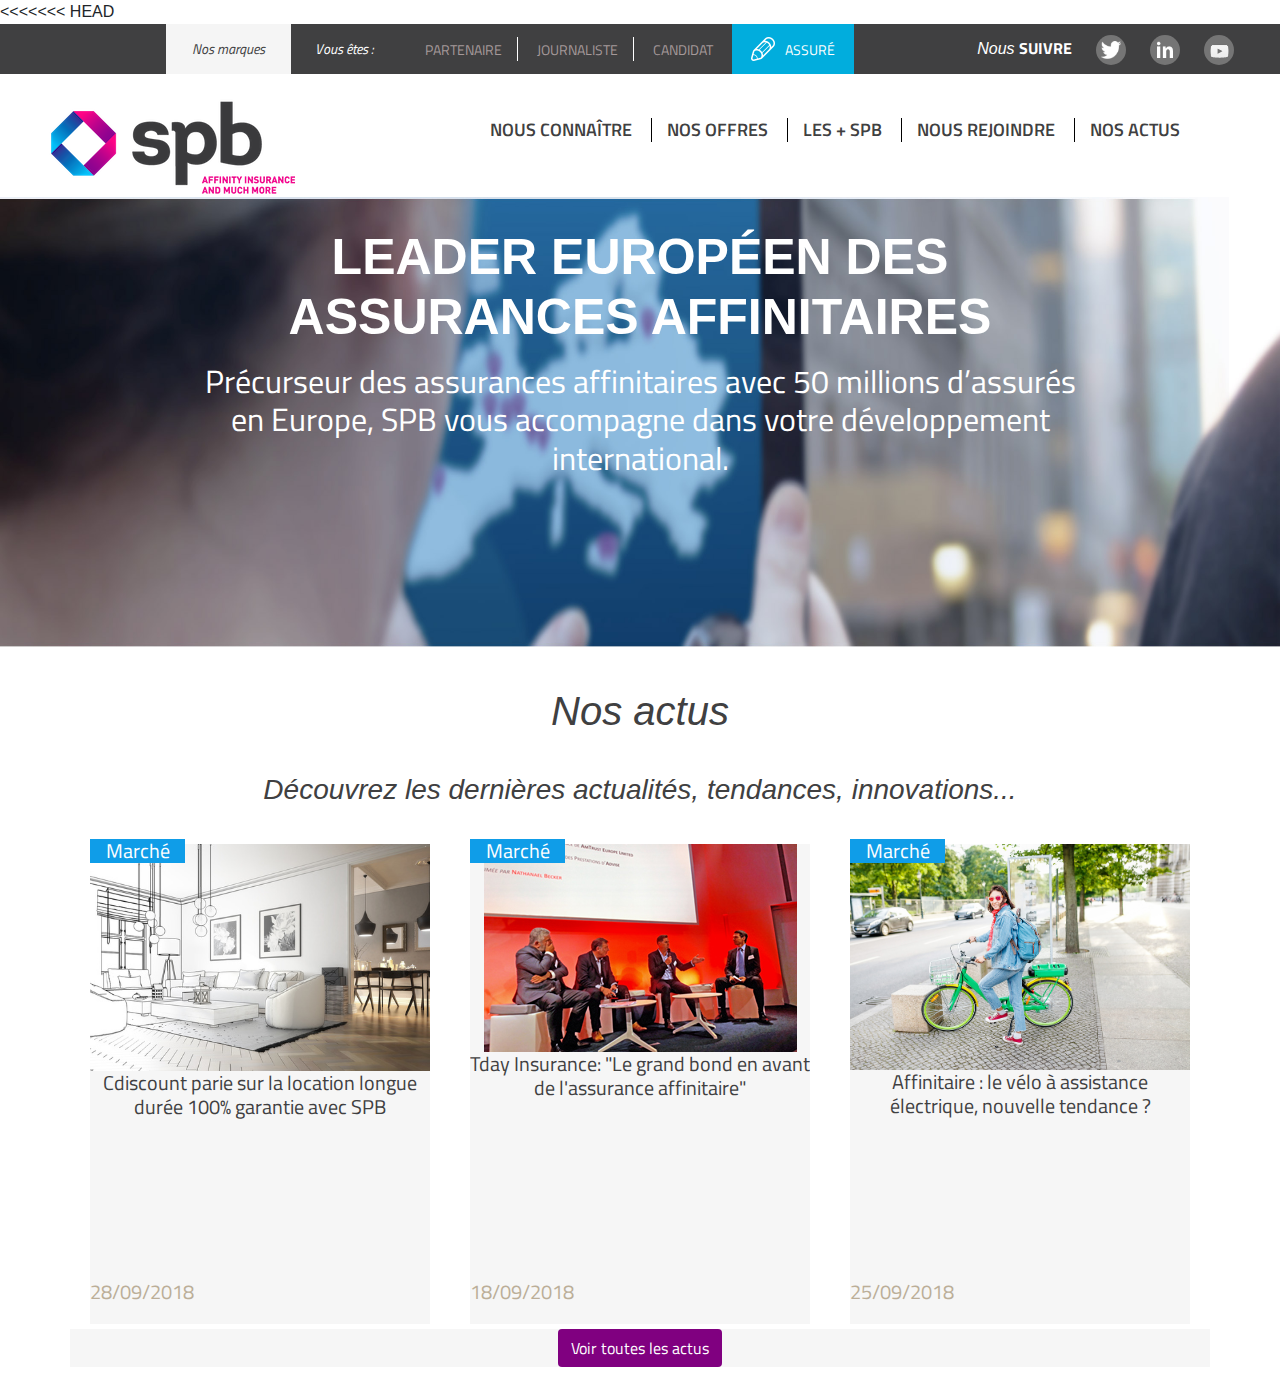
==== commit 9ff663a9: "Julien fusionné" ====
--- a/index.html
+++ b/index.html
@@ -1,5 +1,6 @@
 <!DOCTYPE html>
 <html lang="fr">
+<<<<<<< HEAD
 <head>
   <meta charset="utf-8">
   <title>SPB | Courtier gestionnaire, leader européen des assurances et services affinitaires</title>
@@ -147,6 +148,37 @@
         </div>
       </div>
     </div>
+    <h3 class="titlenos">Nos actus<h4>
+      <h4 class="subtitle">Découvrez les dernières actualités, tendances, innovations...<h5><br>
+        <div class="container">
+          <div class="row text-center">
+            <div class="col-sm-12 col-md-4">
+              <div class="box box:hover divLink actus-wrapper">
+                <p class="para1" id="divc2">Marché</p>
+                <img src="./assets/img/discount/cdiscount-garanties.jpeg" class="cover" alt="Cdiscount parie sur la location longue durée 100% garantie avec SPB">
+                <a href="#">Cdiscount parie sur la location longue durée 100% garantie avec SPB</a>
+                <p id="divc7">28/09/2018</p>
+              </div>
+            </div>
+            <div class="col-sm-12 col-md-4">
+              <div class="box box:hover divLink actus-wrapper">
+              <p class="para1" id="divc6">Marché</p>
+              <img src="./assets/img/discount/tday-origami_0.jpg" alt="image" class="cover" />
+              <a href="#">Tday Insurance: "Le grand bond en avant de l'assurance affinitaire"</a>
+              <p id="divc9">18/09/2018</p></div>
+            </div>
+            <div class="col-sm-12 col-md-4">
+              <div class="box box:hover divLink actus-wrapper">
+              <p class="para1" id="divc4">Marché</p>
+              <img src="./assets/img/discount/fotolia_217919502_s.jpg" alt="image" class="cover" />
+              <a href="#">Affinitaire : le vélo à assistance électrique, nouvelle tendance ?</a>
+              <p id="divc8">25/09/2018</p></div>
+              </div>
+              <div class="col-sm-12 bg-grey">
+              <button type="button" class="btn btn-color button">Voir toutes les actus</button>
+            </div>
+          </div>
+        </div>
   </main>
   <footer>
     <!-- Footer -->
--- a/assets/css/styles.css
+++ b/assets/css/styles.css
@@ -1,118 +1,591 @@
-.textoff h3 {
-  text-align: center;
+
+body * {
+  -moz-box-sizing: border-box;
+  -webkit-box-sizing: border-box;
+  box-sizing: border-box;
+  color: #000;
+  font-family: "Titillium Web",Arial,sans-serif;
+  font-weight: normal;
+}
+
+.bg-dark-grey {
+  background-color: #404041;
+}
+
+.global-container .header-top {
+  height:50px;
+}
+
+a {
+  text-decoration : none;
+  color:black;
+}
+
+a:hover {
+  text-decoration :none;
+}
+
+.global-container .list-filiale {
+  position: relative;
+  width: 125px;
+  background: #f5f5f5;
+
+}
+
+#filiales {
+  height: auto;
+  width: 170px;
+  padding: 10px 20px;
+  background: #f5f5f5;
+}
+
+.filiale a {
+  margin-left:20px;
+}
+
+.filiale {
+  transition:0.5s;
+  width:170px;
+  margin-left:-20px;
+  padding-bottom:5px;
+  padding-top:5px;
+  cursor:pointer;
+}
+
+.filiale:hover{
+  transition:0.5s;
+  background-color:#01ADDD;
+  color: #fff;
+}
+
+.filiale a {
   color: #404041;
-  font-family: 'Amaranth', Arial, sans-serif;
-  font-style: normal;
+  display: block;
+  font-size: 14px;
+  font-size: 0.875em;
+  font-family: "Titillium Web",Arial,sans-serif;
+  text-decoration: none;
+  vertical-align: middle;
+}
+
+.filiale:hover a {
+  color : #fff;
+  transition : 0.5s;
+}
+
+.global-container .list-filiale {
+  margin-top: -8px;
+}
+
+#youare {
+  margin-top:-10px;
+}
+
+#linkyouare {
+  top:0;
+  left: 165px;
+  position: absolute;
+  display: inline-block;
+  height: 50px;
+  line-height: 50px;
+  vertical-align: middle;
+  font-style:italic;
+  color: #fff;
+  font-size:14px;
+}
+
+.personnality {
+  position:absolute;
+  left: 220px;
+}
+
+.personnality li {
+  text-transform: uppercase;
+  display:inline-block;
+}
+
+.personnality li a {
+  color : #a5999a;
+  transition:0.5s;
+  font-size: 0.875em;
+  font-size: 14px;
+}
+
+.personnality li a:hover {
+  transition: 0.5s;
+  color: #2a6496;
+}
+
+#insured {
+  transition:0.5s;
+  background: #01ADDD url("../img/icons/pen_white.png") no-repeat 19px center;
+  padding: 0 19px 0 53px;
+  padding-top:13px;
+  padding-bottom:12.5px;
+}
+
+#insured a {
+  color: #fff;
+}
+
+#insured:hover {
+  transition: 0.5s;
+    background: #01c1f6 url("../img/icons/pen_white.png") no-repeat 19px center;
+}
+
+#followus {
+  margin-left:50px;
+  text-transform: inherit;
+  font-style: italic;
+}
+
+.follow a {
+    position: relative;
+    -moz-border-radius: 100%;
+    -webkit-border-radius: 100%;
+    border-radius: 100%;
+}
+
+#followus a {
+  font-size: 1em;
+  color:#fff;
+  font-family: "Amaranth",Arial,sans-serif;
+  margin-right: 20px;
+  margin-left: 90px;
+}
+
+.uppercase {
+  text-transform: uppercase;
+  font-style:normal;
+  font-weight: bold;
+  color:#fff;
+}
+
+.follow #twitter {
+  background-color:#757575;
+}
+
+.follow #twitter:hover {
+  background-color:#4abaed;
+}
+
+.follow #linkedin {
+  background-color:#757575;
+}
+
+.follow #linkedin:hover {
+  background-color:#0180b4;
+}
+
+.follow #youtube {
+  background-color:#757575;
+}
+
+.follow #youtube:hover {
+  background-color:#cc181e;
+}
+
+.follow {
+  vertical-align: middle;
+  margin-right:20px;
+}
+
+.follow a {
+    height: 30px;
+    width: 30px;
+    display: block;
+    text-align: center;
+    -moz-transition: background 200ms ease;
+    -o-transition: background 200ms ease;
+    -webkit-transition: background 200ms ease;
+    transition: background 200ms ease;
+}
+
+#followgroup {
+  position:absolute;
+  display:inline;
+  float:right;
+  right:-400px;
+  top:11px;
+}
+
+@media all and (max-width:1270px) {
+  #followgroup {
+    display:none;
+  }
+}
+
+#firstslide {
+  height:450px;
+}
+
+.main-nav {
+  top: 115px;
+  right: 100px;
+}
+
+.white-text {
+  color: #ffffff;
+}
+
+.text-center {
+  text-align:center;
+}
+
+@media all and (max-width:1200px) {
+  #menu-bottom {
+    display:none;
+  }
+}
+
+.header-bottom .global-container .main-nav .nav-item a {
+  color: #404041;
+  font-size: 18px;
+  font-size: 1.125em;
+  font-family: "Titillium Web",Arial,sans-serif;
   font-weight: 600;
   text-transform: uppercase;
-}
-.velo{
-  font-family: 'Amaranth',Arial, sans-serif;
+  text-decoration: none;
+  height: 30px;
+  line-height: 30px;
+  -moz-transition: color 200ms ease;
+  -o-transition: color 200ms ease;
+  -webkit-transition: color 200ms ease;
+  transition: color 200ms ease;
+}
+
+.main-nav .inli {
+  border-right:1px solid black;
+  padding-right:15px;
+  padding-left:15px;
+}
+
+.main-nav .inlis {
+  padding-left:15px;
+}
+
+#logo {
+  margin-left:30px;
+}
+
+#text-slider {
+  position:absolute;
+  top:10px;
+}
+
+#text-slider h1 {
+  font-weight: bold;
+  font-family: "Amaranth",Arial,sans-serif;
+  text-transform: uppercase;
+  font-size: 3.125em;
+  text-align: center;
+  margin-bottom: 15px;
+  word-wrap: break-word;
+}
+
+.follow a img {
+    height: auto;
+    width: auto;
+    max-height: 25px;
+    max-width: 25px;
+    margin-top:4px;
+}
+
+.inl {
+  display: inline;
+  border-right:1px solid white;
+  padding-right:15px;
+  padding-left:15px;
+}
+
+.inls {
+  display: inline;
+  padding-right:15px;
+  padding-left:15px;
+}
+
+.global-container .list-filiale a {
+
+  display: block;
+  font-size: 14px;
+  font-size: 0.875em;
+  font-family: "Titillium Web",Arial,sans-serif;
+  text-decoration: none;
+  vertical-align: middle;
+}
+
+.global-container .list-filiale .link-filiale:hover {
+  color: #01ADDD;
+}
+
+.filiales {
+  height:50px;
+  margin-left:150px;
+}
+
+.nav-item {
+  display:inline;
+}
+
+.global-nav .list-filiale .mp-level .filiale a {
+  -moz-transition: all 200ms ease;
+  -o-transition: all 200ms ease;
+  -webkit-transition: all 200ms ease;
+  transition: all 200ms ease;
+}
+
+.global-nav .list-filiale .mp-level a {
+  padding: 10px 20px;
+  margin-left:30px;
+}
+
+ol, ul {
+  list-style: none;
+}
+
+.global-container .list-filiale .link-filiale {
+  text-align: center;
+  line-height: 50px;
+  width: 100%;
   font-style: italic;
-  font-size: 28px;
-  color: #404041;
-  text-align: center;
-}
-img{
-  height: 50px;
-  width: 50px;
-}
-.verb{
-  height:10px;
-  width: 56px;
-}
-.verb1{
-  height:69px;
-  width: 39px;
-}
-.offres .forme{
-  background: #7A2A90;
-  height: 130px;
-  width: 130px;
-  border-radius: 50%;
-  line-height: 128px;
-  text-align: center;
+  -moz-transition: color 200ms ease;
+  -o-transition: color 200ms ease;
+  -webkit-transition: color 200ms ease;
+  transition: color 200ms ease;
+}
+
+.global-container .list-filiale .link-filiale::after {
+
+  border-bottom-color: #404041;
+
+}
+
+.global-container .header-bottom {
+  height:130px;
+  background-color: #ffffff;
+}
+
+.global-container .header-bottom > .global-container {
+  height: 100%;
+  z-index:1;
+}
+
+.global-container .header-bottom > .brand {
+  height: 100%;
+  width: 31.513%;
+}
+
+.global-container .header-bottom .brand a {
+  display: block;
+  height: 100%;
+  padding: 3% 0;
+}
+
+.global-container .header-bottom .brand a img {
+  display: block;
+  height: auto;
+  width: auto;
+  max-height: 100%;
+  max-width: 100%;
+}
+
+.global-container .header-bottom .main-nav {
+  width: 68.068%;
+  text-align: right;
+  height: auto;
+  line-height: 1.2;
+  vertical-align: bottom;
+  bottom: 50px;
+}
+
+.global-container .header-bottom .links-nav {
+  position: relative;
   display: inline-block;
   vertical-align: middle;
+  height: 30px;
+  line-height: 30px;
+}
+
+.global-container .header-bottom .links-nav:not(:last-child)::before {
+  content: '';
+  position: absolute;
+  top: 0;
+  left: 100%;
+  height: 100%;
+  width: 1px;
+  background: #404041;
+}
+
+.titlenos {
   position: relative;
-}
-.offres{
-  position: relative;
-  width: 70%;
-  margin-right: auto;
-  margin-bottom: 15px;
-  margin-left: auto;
-}
-
-.forme{
-  text-align: center;
-  width:70%;
-}
-
-.offers {
-  width:70%;
-  margin-left:auto;
-  margin-right:auto;
-}
-
-.text-offres{
-  display: inline-block;
-  vertical-align: middle;
-  margin-left: 10px;
-}
-
-.engagement{
-  position: relative;
-  width: 100%;
-  background-color:#F1F1F1;
-  background-image: url(../../imgSPB/bg_advantages.jpg);
-  background-position-x: 65%;
-  background-position-y: center;
-  background-repeat: no-repeat;
-  background-attachment: scroll;
-  top: 50%;
-  height:auto;
-  text-align: center;
-}
-
-.engagement H3{
-  font-family: Arial;
-  font-style: italic;
-  font-size: 40px;
-  color: #404041;
-  font-weight: 600;
-  font-style: normal;
-}
-.engagement H3 span{
-  font-family: 'Amaranth', Arial, sans-serif;
+  display: block;
+  height: auto;
   width: 100%;
   color: #404041;
-}
-
-.engagement p span{
-  color:#BC3983;
-  font-size: 1.5em;
-  font-weight: 400;
-}
-.competences{
-  height: 220px;
-  width: 220px;
-  border-radius: 50%;
-  display: inline-block;
-  vertical-align: middle;
-  line-height: 220px;
-  margin-right: 25px;
-  background-color:rgba(255,255,255,0.85);
-}
-#text{
-  font-family: 'Titillium Web', Arial, sans-serif;
-  font-size: 24px;
-  display: inline-block;
-  background-color: transparent;
-  background-repeat: repeat;
-  background-attachment: scroll;
-  background-size: contain;
-  background-origin: padding-box;
-  vertical-align: middle;
-  line-height: 1.2em;
-}
+  font-size: 2.5em;
+  font-family: "Amaranth",Arial,sans-serif;
+  font-style: italic;
+  text-align: center;
+  padding: 40px 0 30px;
+}
+
+.subtitle {
+  position: relative;
+  display: block;
+  color: #404041;
+  font-size: 1.75em;
+  font-family: "Amaranth",Arial,sans-serif;
+  font-style: italic;
+  text-align: center;
+}
+
+div.box {
+    width: auto;
+    height: auto;
+    color: #BBAE98;
+    padding: 0px;
+}
+
+div.box:hover {
+    cursor: hand;
+    cursor: pointer;
+    opacity: .9;
+}
+
+a.divLink {
+    position: absolute;
+    width: auto;
+    height: auto;
+    top: 0;
+    left: 0;
+    text-decoration: none;
+    z-index: 10;
+    background-color: white;
+    opacity: 0;
+    filter: alpha(opacity=0);
+}
+
+img {
+  max-width: 100%;
+  max-height: 100%;
+}
+
+a {
+  text-decoration: none;
+  color: #404041;
+}
+
+a:hover {
+  text-decoration: none;
+  color: #01ADDD;
+}
+
+.button {
+ margin-left: auto;
+ margin-right: auto;
+ display: block;
+}
+
+.actus-wrapper {
+    padding: 0px;
+    border: 5px solid #fff;
+    background-color: #F6F6F6;
+    min-height: 490px;
+    overflow: hidden;
+    transition: all 0.3s ease;
+}
+
+.para1 {
+  width: 25%;
+  height: auto;
+  background-color: #0F9DE8;
+  color: #FFFFFF;
+}
+
+/*CALQUES*/
+
+.divcp {
+  position:relative;
+  height:100%
+}
+
+#divc1 {
+  position:absolute;
+  z-index:1
+}
+
+#divc2 {
+  position:absolute;
+  top:0%;
+  width:25%;
+  height:auto;
+  z-index:2;
+  font-size:100%
+}
+
+#divc3 {
+  position:absolute;
+  z-index:1
+}
+
+#divc4 {
+  position:absolute;
+  top:0%;
+  width:25%;
+  height:auto;
+  z-index:2;
+  font-size:100%
+}
+
+#divc5 {
+  position:absolute;
+  z-index:1
+}
+
+#divc6 {
+  position:absolute;
+  top:0%;
+  width:25%;
+  height:auto;
+  z-index:2;
+  font-size:100%
+}
+
+#divc7 {
+  position:absolute;
+  top:90%;
+  width:25%;
+  height:auto;
+  z-index:2;
+  font-size:100%;
+  color:#BBAE98;
+}
+
+#divc8 {
+  position:absolute;
+  top:90%;
+  width:25%;
+  height:auto;
+  z-index:2;
+  font-size:100%;
+  color:#BBAE98;
+}
+
+#divc9 {
+  position:absolute;
+  top:90%;
+  width:25%;
+  height:auto;
+  z-index:2;
+  font-size:100%;
+  color:#BBAE98;
+}
+
+.bg-grey {
+  background-color: #F6F6F6;
+}
+
+.btn-color {
+  background-color: #800080;
+  color: #FFFFFF;
+}
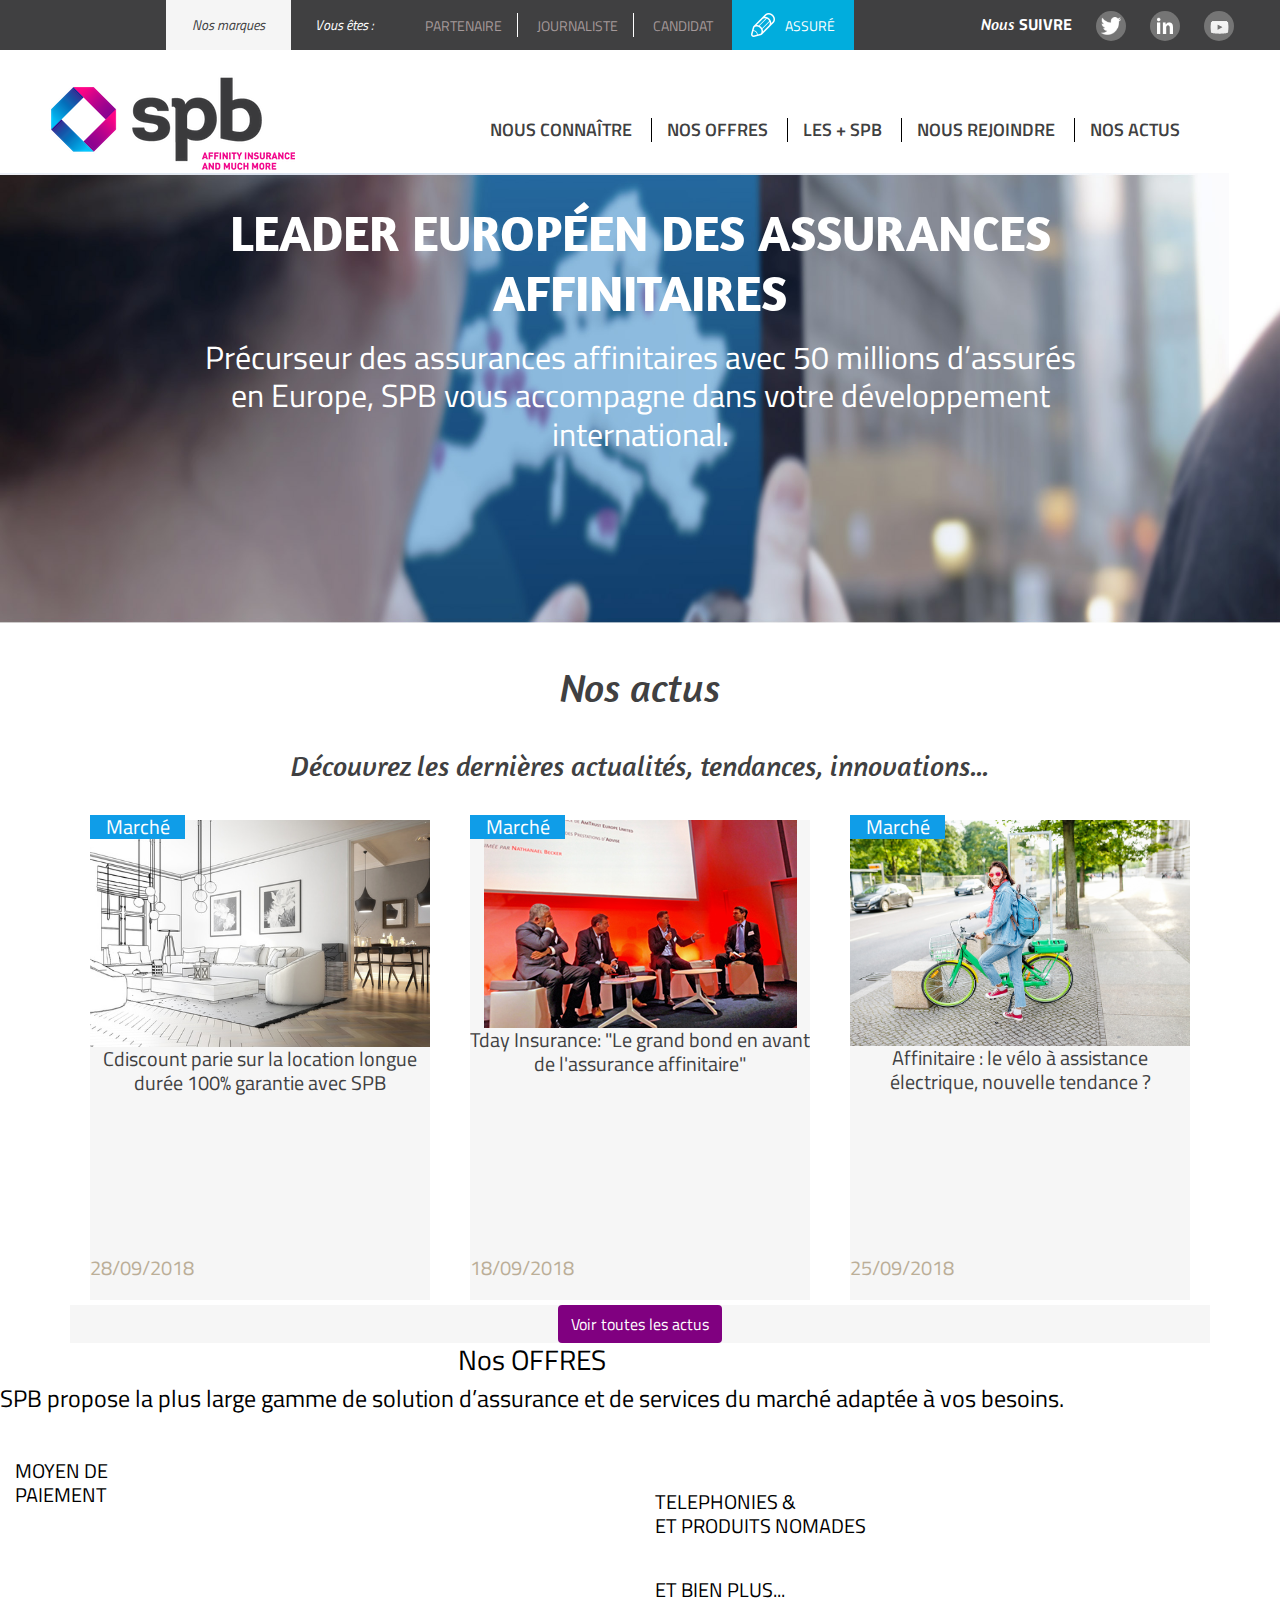
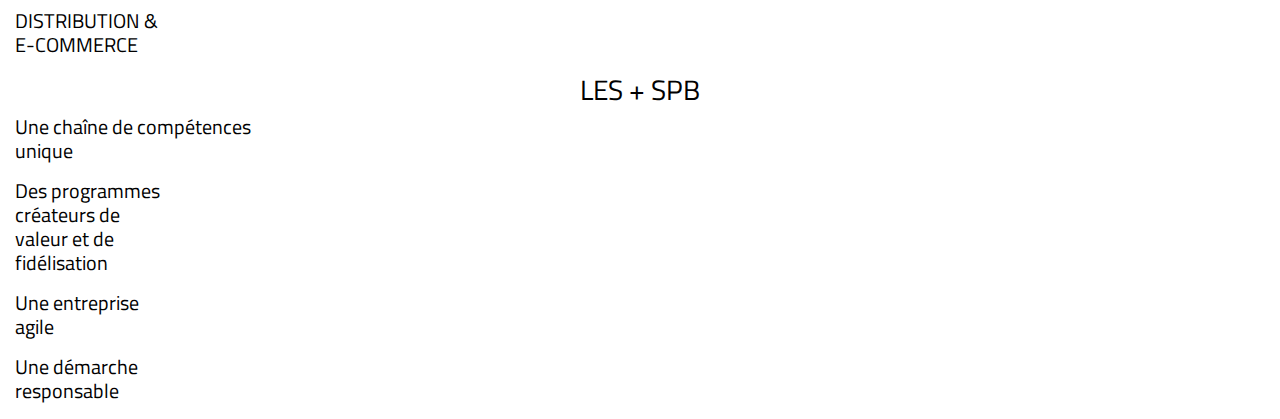
==== commit a8acf73b: "Fusion du projet de victoria" ====
--- a/index.html
+++ b/index.html
@@ -1,12 +1,12 @@
 <!DOCTYPE html>
 <html lang="fr">
-<<<<<<< HEAD
 <head>
   <meta charset="utf-8">
   <title>SPB | Courtier gestionnaire, leader européen des assurances et services affinitaires</title>
   <link rel="stylesheet" type="text/css" href="https://maxcdn.bootstrapcdn.com/bootstrap/4.0.0/css/bootstrap.min.css" integrity="sha384-Gn5384xqQ1aoWXA+058RXPxPg6fy4IWvTNh0E263XmFcJlSAwiGgFAW/dAiS6JXm" crossorigin="anonymous" />
   <link rel="stylesheet" type="text/css" href="./assets/css/styles.css" />
-  <link href="https://fonts.googleapis.com/css?family=Titillium+Web" rel="stylesheet" />
+  <link href="https://fonts.googleapis.com/css?family=Amaranth" rel="stylesheet">
+  <link href="https://fonts.googleapis.com/css?family=Titillium+Web:300" rel="stylesheet">
   <link rel="shortcut icon" href="./assets/img/icons/favicon.ico" type="image/x-icon" />
   <link rel="icon" href="./assets/img/icons/favicon.ico" type="image/x-icon" />
 </head>
@@ -20,128 +20,128 @@
             <li class="list-filiale nav-item">
               <a id="showfiliales" href="#" title="Nos marques" class="link-filiale title-level " data-gtm="Nos marques">Nos marques</a>
               <!--<ul id="filiales" class="mp-level d-none" data-level="2">
-                <li class="filiale">
-                  <a href="#" title="SPB Benelux"  data-gtm="SPB Benelux" target="_blank">SPB Benelux</a>
-                </li>
-                <li class="filiale">
-                  <a href="#" title="SPB UK &amp; Ireland"  data-gtm="SPB UK &amp; Ireland" target="_blank">SPB UK &amp; Ireland</a>
-                </li>
-                <li class="filiale">
-                  <a href="#" title="SPB Deutschland"  data-gtm="SPB Deutschland" target="_blank">SPB Deutschland</a>
-                </li>
-                <li class="filiale">
-                  <a href="#" title="SPB Affinity"  data-gtm="SPB Affinity" target="_blank">SPB Affinity</a>
-                </li>
-                <li class="filiale">
-                  <a href="#" title="SPB Family"  data-gtm="SPB Family" target="_blank">SPB Family</a>
-                </li>
-                <li class="filiale">
-                  <a href="#" title="SPB Services"  data-gtm="SPB Services" target="_blank">SPB Services</a>
-                </li>
-                <li class="filiale">
-                  <a href="#" title="AVI International"  data-gtm="AVI International" target="_blank">AVI International</a>
-                </li>
-                <li class="filiale">
-                  <a href="#" title="Firstassur"  data-gtm="Firstassur" target="_blank">Firstassur</a>
-                </li>
-                <li class="filiale">
-                  <a href="#" title="Point Service Mobiles France"  data-gtm="Point Service Mobiles France" target="_blank">Point Service Mobiles France</a>
-                </li>
-                <li class="filiale">
-                  <a href="#" title="Phone Service Center Allemagne"  data-gtm="Phone Service Center Allemagne" target="_blank">Phone Service Center Allemagne</a>
-                </li>
-                <li class="filiale">
-                  <a href="#" title="Phone Service Center Belgique"  data-gtm="Phone Service Center Belgique" target="_blank">Phone Service Center Belgique</a>
-                </li>
-                <li class="filiale">
-                  <a href="#" title="Phone Service Center Espagne"  data-gtm="Phone Service Center Espagne" target="_blank">Phone Service Center Espagne</a>
-                </li>
-                <li class="filiale">
-                  <a href="#" title="Phone Service Centre UK"  data-gtm="Phone Service Centre UK" target="_blank">Phone Service Centre UK</a>
-                </li>
-                <li class="filiale">
-                  <a href="#" title="Phone Service Center Tunisie"  data-gtm="Phone Service Center Tunisie" target="_blank">Phone Service Center Tunisie</a>
-                </li>
-              </ul>-->
+              <li class="filiale">
+              <a href="#" title="SPB Benelux"  data-gtm="SPB Benelux" target="_blank">SPB Benelux</a>
             </li>
-            <li id="youare" class="nav-item">
-              <a id="linkyouare" href="#"  title="Vous êtes">Vous êtes :</a>
-            </li>
-            <ul class="personnality">
-              <li class="nav-item inl">
-                <a href="#"  title="Vous êtes">Partenaire</a>
-              </li>
-
-              <li class="nav-item inl">
-                <a href="#"  title="Vous êtes">Journaliste</a>
-              </li>
-
-              <li class="nav-item inls">
-                <a href="#"  title="Vous êtes">Candidat</a>
-              </li>
-
-              <li id="insured" class="nav-item">
-                <a href="#"  title="Vous êtes">Assuré</a>
-              </li>
-              <div id="followgroup">
-                <li id="followus" class="nav-item">
-                  <a href="#"  title="Vous êtes">Nous <span class="uppercase">suivre</span></a>
-                </li>
-                <li class="nav-item follow">
-                  <a id="twitter" href="#"><img src="./assets/img/icons/twitter.png" alt="Twitter Icon" /></a>
-                </li>
-                <li class="nav-item follow">
-                  <a id="linkedin" href="#"><img src="./assets/img/icons/linkedin.png" alt="Linkedin Icon" /></a>
-                </li>
-                <li class="nav-item follow">
-                  <a id="youtube" href="#"><img src="./assets/img/icons/youtube.png" alt="Youtube Icon" /></a>
-                </li>
-              </div>
-            </ul>
-          </ul>
-        </div>
-      </div>
-      <div class="d-lg-none">
-        <p>test</p>
-      </div>
+            <li class="filiale">
+            <a href="#" title="SPB UK &amp; Ireland"  data-gtm="SPB UK &amp; Ireland" target="_blank">SPB UK &amp; Ireland</a>
+          </li>
+          <li class="filiale">
+          <a href="#" title="SPB Deutschland"  data-gtm="SPB Deutschland" target="_blank">SPB Deutschland</a>
+        </li>
+        <li class="filiale">
+        <a href="#" title="SPB Affinity"  data-gtm="SPB Affinity" target="_blank">SPB Affinity</a>
+      </li>
+      <li class="filiale">
+      <a href="#" title="SPB Family"  data-gtm="SPB Family" target="_blank">SPB Family</a>
+    </li>
+    <li class="filiale">
+    <a href="#" title="SPB Services"  data-gtm="SPB Services" target="_blank">SPB Services</a>
+  </li>
+  <li class="filiale">
+  <a href="#" title="AVI International"  data-gtm="AVI International" target="_blank">AVI International</a>
+</li>
+<li class="filiale">
+<a href="#" title="Firstassur"  data-gtm="Firstassur" target="_blank">Firstassur</a>
+</li>
+<li class="filiale">
+<a href="#" title="Point Service Mobiles France"  data-gtm="Point Service Mobiles France" target="_blank">Point Service Mobiles France</a>
+</li>
+<li class="filiale">
+<a href="#" title="Phone Service Center Allemagne"  data-gtm="Phone Service Center Allemagne" target="_blank">Phone Service Center Allemagne</a>
+</li>
+<li class="filiale">
+<a href="#" title="Phone Service Center Belgique"  data-gtm="Phone Service Center Belgique" target="_blank">Phone Service Center Belgique</a>
+</li>
+<li class="filiale">
+<a href="#" title="Phone Service Center Espagne"  data-gtm="Phone Service Center Espagne" target="_blank">Phone Service Center Espagne</a>
+</li>
+<li class="filiale">
+<a href="#" title="Phone Service Centre UK"  data-gtm="Phone Service Centre UK" target="_blank">Phone Service Centre UK</a>
+</li>
+<li class="filiale">
+<a href="#" title="Phone Service Center Tunisie"  data-gtm="Phone Service Center Tunisie" target="_blank">Phone Service Center Tunisie</a>
+</li>
+</ul>-->
+</li>
+<li id="youare" class="nav-item">
+  <a id="linkyouare" href="#"  title="Vous êtes">Vous êtes :</a>
+</li>
+<ul class="personnality">
+  <li class="nav-item inl">
+    <a href="#"  title="Vous êtes">Partenaire</a>
+  </li>
+
+  <li class="nav-item inl">
+    <a href="#"  title="Vous êtes">Journaliste</a>
+  </li>
+
+  <li class="nav-item inls">
+    <a href="#"  title="Vous êtes">Candidat</a>
+  </li>
+
+  <li id="insured" class="nav-item">
+    <a href="#"  title="Vous êtes">Assuré</a>
+  </li>
+  <div id="followgroup">
+    <li id="followus" class="nav-item">
+      <a href="#"  title="Vous êtes">Nous <span class="uppercase">suivre</span></a>
+    </li>
+    <li class="nav-item follow">
+      <a id="twitter" href="#"><img src="./assets/img/icons/twitter.png" alt="Twitter Icon" /></a>
+    </li>
+    <li class="nav-item follow">
+      <a id="linkedin" href="#"><img src="./assets/img/icons/linkedin.png" alt="Linkedin Icon" /></a>
+    </li>
+    <li class="nav-item follow">
+      <a id="youtube" href="#"><img src="./assets/img/icons/youtube.png" alt="Youtube Icon" /></a>
+    </li>
+  </div>
+</ul>
+</ul>
+</div>
+</div>
+<div class="d-lg-none">
+  <p>test</p>
+</div>
+</div>
+<div class="header-bottom">
+  <div class="global-container d-none d-lg-block">
+    <div class="brand">
+      <a href="#">
+        <img id="logo" src="./assets/img/logo.png" alt="SPB" />
+      </a>
     </div>
-    <div class="header-bottom">
-      <div class="global-container d-none d-lg-block">
-        <div class="brand">
-          <a href="#">
-            <img id="logo" src="./assets/img/logo.png" alt="SPB" />
-          </a>
-        </div>
-        <ul id="menu-bottom" class="main-nav" style="position:absolute;">
-          <li class="nav-item inli">
-            <a href="#" class="active save-data" data-gtm="NOUS CONNAÎTRE">NOUS CONNAÎTRE</a>
-          </li>
-          <li class="nav-item inli">
-            <a href="#" class="save-data" data-gtm="NOUS CONNAÎTRE">NOS OFFRES</a>
-          </li>
-          <li class="nav-item inli">
-            <a href="#" class="save-data" data-gtm="NOUS CONNAÎTRE">LES + SPB</a>
-          </li>
-          <li class="nav-item inli">
-            <a href="#" class="save-data" data-gtm="NOUS CONNAÎTRE">NOUS REJOINDRE</a>
-          </li>
-          <li class="nav-item inlis">
-            <a href="#" class="save-data" data-gtm="NOUS CONNAÎTRE">NOS ACTUS</a>
-          </li>
-        </ul>
-      </div>
-      <div class="d-lg-none">
-        <p>test</p>
-      </div>
-    </div>
-  </header>
-  <main>
-    <div id="carouselExampleSlidesOnly" class="carousel slide" data-ride="carousel">
-      <div class="carousel-inner">
-        <div class="carousel-item active">
-          <div id="text-slider" class="carousel-caption d-none d-md-block wg text-center">
-            <h1 class="white-text">Leader européen des assurances affinitaires</h1>
-            <h2 class="white-text">Précurseur des assurances affinitaires avec 50 millions d’assurés en Europe, SPB vous accompagne dans votre développement international.</h3>
+    <ul id="menu-bottom" class="main-nav" style="position:absolute;">
+      <li class="nav-item inli">
+        <a href="#" class="active save-data" data-gtm="NOUS CONNAÎTRE">NOUS CONNAÎTRE</a>
+      </li>
+      <li class="nav-item inli">
+        <a href="#" class="save-data" data-gtm="NOUS CONNAÎTRE">NOS OFFRES</a>
+      </li>
+      <li class="nav-item inli">
+        <a href="#" class="save-data" data-gtm="NOUS CONNAÎTRE">LES + SPB</a>
+      </li>
+      <li class="nav-item inli">
+        <a href="#" class="save-data" data-gtm="NOUS CONNAÎTRE">NOUS REJOINDRE</a>
+      </li>
+      <li class="nav-item inlis">
+        <a href="#" class="save-data" data-gtm="NOUS CONNAÎTRE">NOS ACTUS</a>
+      </li>
+    </ul>
+  </div>
+  <div class="d-lg-none">
+    <p>test</p>
+  </div>
+</div>
+</header>
+<main>
+  <div id="carouselExampleSlidesOnly" class="carousel slide" data-ride="carousel">
+    <div class="carousel-inner">
+      <div class="carousel-item active">
+        <div id="text-slider" class="carousel-caption d-none d-md-block wg text-center">
+          <h1 class="white-text">Leader européen des assurances affinitaires</h1>
+          <h2 class="white-text">Précurseur des assurances affinitaires avec 50 millions d’assurés en Europe, SPB vous accompagne dans votre développement international.</h3>
           </div>
           <img id="firstslide" class="d-block w-100" src="./assets/img/slide.jpg" alt="First slide" />
 
@@ -162,30 +162,109 @@
             </div>
             <div class="col-sm-12 col-md-4">
               <div class="box box:hover divLink actus-wrapper">
-              <p class="para1" id="divc6">Marché</p>
-              <img src="./assets/img/discount/tday-origami_0.jpg" alt="image" class="cover" />
-              <a href="#">Tday Insurance: "Le grand bond en avant de l'assurance affinitaire"</a>
-              <p id="divc9">18/09/2018</p></div>
+                <p class="para1" id="divc6">Marché</p>
+                <img src="./assets/img/discount/tday-origami_0.jpg" alt="image" class="cover" />
+                <a href="#">Tday Insurance: "Le grand bond en avant de l'assurance affinitaire"</a>
+                <p id="divc9">18/09/2018</p></div>
+              </div>
+              <div class="col-sm-12 col-md-4">
+                <div class="box box:hover divLink actus-wrapper">
+                  <p class="para1" id="divc4">Marché</p>
+                  <img src="./assets/img/discount/fotolia_217919502_s.jpg" alt="image" class="cover" />
+                  <a href="#">Affinitaire : le vélo à assistance électrique, nouvelle tendance ?</a>
+                  <p id="divc8">25/09/2018</p></div>
+                </div>
+                <div class="col-sm-12 bg-grey">
+                  <button type="button" class="btn btn-color button">Voir toutes les actus</button>
+                </div>
+              </div>
             </div>
-            <div class="col-sm-12 col-md-4">
-              <div class="box box:hover divLink actus-wrapper">
-              <p class="para1" id="divc4">Marché</p>
-              <img src="./assets/img/discount/fotolia_217919502_s.jpg" alt="image" class="cover" />
-              <a href="#">Affinitaire : le vélo à assistance électrique, nouvelle tendance ?</a>
-              <p id="divc8">25/09/2018</p></div>
-              </div>
-              <div class="col-sm-12 bg-grey">
-              <button type="button" class="btn btn-color button">Voir toutes les actus</button>
-            </div>
-          </div>
-        </div>
-  </main>
-  <footer>
-    <!-- Footer -->
-  </footer>
-  <script src="https://code.jquery.com/jquery-3.2.1.slim.min.js" integrity="sha384-KJ3o2DKtIkvYIK3UENzmM7KCkRr/rE9/Qpg6aAZGJwFDMVNA/GpGFF93hXpG5KkN" crossorigin="anonymous"></script>
-  <script src="https://cdnjs.cloudflare.com/ajax/libs/popper.js/1.12.9/umd/popper.min.js" integrity="sha384-ApNbgh9B+Y1QKtv3Rn7W3mgPxhU9K/ScQsAP7hUibX39j7fakFPskvXusvfa0b4Q" crossorigin="anonymous"></script>
-  <script src="https://maxcdn.bootstrapcdn.com/bootstrap/4.0.0/js/bootstrap.min.js" integrity="sha384-JZR6Spejh4U02d8jOt6vLEHfe/JQGiRRSQQxSfFWpi1MquVdAyjUar5+76PVCmYl" crossorigin="anonymous"></script>
-  <script src="./assets/js/index.js"></script>
-</body>
-</html>
+
+            <!--***********************************offres****************************************************-->
+            <section>
+              <div class="container-fluid">
+                <div class="row offers">
+                  <div class="text-center textoff">
+                    <h3><span>Nos</span> OFFRES</h3>
+                    <h4 class="velo">SPB propose la plus large gamme de solution d’assurance et de services du marché adaptée à vos besoins.</h4>
+                  </div>
+
+                  <div class="col-12 col-md-6 offres">
+                    <span class="forme">
+                      <img src="imgSPB/new_card_0.png" alt="Moyens de paiement">
+                    </span>
+                    <p class="text-offres">MOYEN DE<br/> PAIEMENT</p>
+                  </div>
+
+                  <div class="col-12 col-md-6 offres">
+                    <span class="forme">
+                      <img class="verb1" src="imgSPB/new_phone_0.png" alt="Produits">
+                    </span>
+                    <p class="text-offres">TELEPHONIES & <br/> ET PRODUITS NOMADES</p>
+                  </div>
+
+                  <div class="col-12 col-md-6 offres">
+                    <span class="forme">
+                      <img src="imgSPB/new_caddie_0.png" alt="e-commerce">
+                    </span>
+                    <p class="text-offres">DISTRIBUTION & <br/> E-COMMERCE</p>
+                  </div>
+
+                  <div class="col-12 col-md-6 offres">
+                    <span class="forme">
+                      <img class="verb" src="imgSPB/new_points.png" alt="Et bien plus">
+                    </span>
+                    <p class="text-offres">ET BIEN PLUS...</p>
+                  </div>
+                </div>
+              </div>
+            </section>
+            <!--***********************************LES + SPB**************************************************-->
+            <section id="SPB">
+
+
+              <div class="container-fluid engagement">
+                <h3 class="floating-title text-center">LES <span>+ SPB</span></h3>
+
+                <div class="competences">
+                  <p id="text">
+                    Une chaîne de
+                    <span>compétences</span><br/>
+                    unique
+                  </p>
+                </div>
+
+                <div class="competences programmes">
+                  <p id="text">
+                    Des programmes<br/>
+                    créateurs de<br/>
+                    <span>valeur</span> et de <br/>
+                    <span>fidélisation</span>
+                  </p>
+                </div>
+
+                <div class="competences entreprise">
+                  <p id="text">
+                    Une entreprise <br/>
+                    <span>agile</span>
+                  </p>
+                </div>
+
+                <div class="competences demarche">
+                  <p id="text">
+                    Une démarche <br/>
+                    <span>responsable</span>
+                  </p>
+                </div>
+              </div>
+            </section>
+          </main>
+          <footer>
+            <!-- Footer -->
+          </footer>
+          <script src="https://code.jquery.com/jquery-3.2.1.slim.min.js" integrity="sha384-KJ3o2DKtIkvYIK3UENzmM7KCkRr/rE9/Qpg6aAZGJwFDMVNA/GpGFF93hXpG5KkN" crossorigin="anonymous"></script>
+          <script src="https://cdnjs.cloudflare.com/ajax/libs/popper.js/1.12.9/umd/popper.min.js" integrity="sha384-ApNbgh9B+Y1QKtv3Rn7W3mgPxhU9K/ScQsAP7hUibX39j7fakFPskvXusvfa0b4Q" crossorigin="anonymous"></script>
+          <script src="https://maxcdn.bootstrapcdn.com/bootstrap/4.0.0/js/bootstrap.min.js" integrity="sha384-JZR6Spejh4U02d8jOt6vLEHfe/JQGiRRSQQxSfFWpi1MquVdAyjUar5+76PVCmYl" crossorigin="anonymous"></script>
+          <script src="./assets/js/index.js"></script>
+
+          </html>
--- a/assets/css/styles.css
+++ b/assets/css/styles.css
@@ -1,4 +1,3 @@
-
 body * {
   -moz-box-sizing: border-box;
   -webkit-box-sizing: border-box;
@@ -588,4 +587,122 @@
 .btn-color {
   background-color: #800080;
   color: #FFFFFF;
-}
+
+.textoff h3 {
+  text-align: center;
+  color: #404041;
+  font-family: 'Amaranth', Arial, sans-serif;
+  font-style: normal;
+  font-weight: 600;
+  text-transform: uppercase;
+}
+.velo{
+  font-family: 'Amaranth',Arial, sans-serif;
+  font-style: italic;
+  font-size: 28px;
+  color: #404041;
+  text-align: center;
+}
+img{
+  height: 50px;
+  width: 50px;
+}
+.verb{
+  height:10px;
+  width: 56px;
+}
+.verb1{
+  height:69px;
+  width: 39px;
+}
+.offres .forme{
+  background: #7A2A90;
+  height: 130px;
+  width: 130px;
+  border-radius: 50%;
+  line-height: 128px;
+  text-align: center;
+  display: inline-block;
+  vertical-align: middle;
+  position: relative;
+}
+.offres{
+  position: relative;
+  width: 70%;
+  margin-right: auto;
+  margin-bottom: 15px;
+  margin-left: auto;
+}
+
+.forme{
+  text-align: center;
+  width:70%;
+}
+
+.offers {
+  width:70%;
+  margin-left:auto;
+  margin-right:auto;
+}
+
+.text-offres{
+  display: inline-block;
+  vertical-align: middle;
+  margin-left: 10px;
+}
+
+.engagement{
+  position: relative;
+  width: 100%;
+  background-color:#F1F1F1;
+  background-image: url(../../imgSPB/bg_advantages.jpg);
+  background-position-x: 65%;
+  background-position-y: center;
+  background-repeat: no-repeat;
+  background-attachment: scroll;
+  top: 50%;
+  height:auto;
+  text-align: center;
+}
+
+.engagement H3{
+  font-family: Arial;
+  font-style: italic;
+  font-size: 40px;
+  color: #404041;
+  font-weight: 600;
+  font-style: normal;
+}
+.engagement H3 span{
+  font-family: 'Amaranth', Arial, sans-serif;
+  width: 100%;
+  color: #404041;
+}
+
+.engagement p span{
+  color:#BC3983;
+  font-size: 1.5em;
+  font-weight: 400;
+}
+.competences{
+  height: 220px;
+  width: 220px;
+  border-radius: 50%;
+  display: inline-block;
+  vertical-align: middle;
+  line-height: 220px;
+  margin-right: 25px;
+  background-color:rgba(255,255,255,0.85);
+}
+#text{
+  font-family: 'Titillium Web', Arial, sans-serif;
+  font-size: 24px;
+  display: inline-block;
+  background-color: transparent;
+  background-repeat: repeat;
+  background-attachment: scroll;
+  background-size: contain;
+  background-origin: padding-box;
+  vertical-align: middle;
+  line-height: 1.2em;
+}
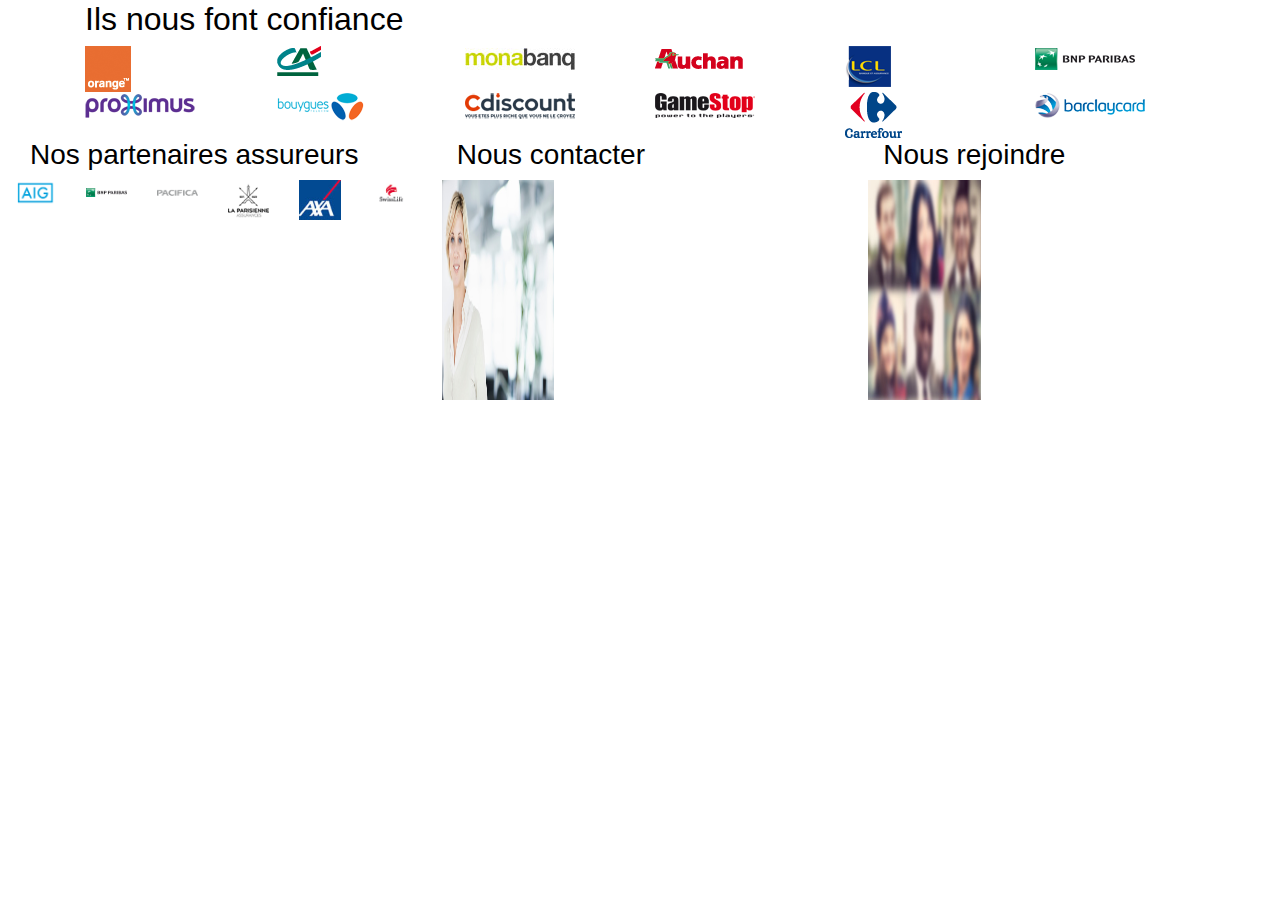
==== commit 1f78b50e: "final" ====
--- a/index.html
+++ b/index.html
@@ -3,268 +3,91 @@
 <head>
   <meta charset="utf-8">
   <title>SPB | Courtier gestionnaire, leader européen des assurances et services affinitaires</title>
+  <link href="https://fonts.googleapis.com/css?family=Amaranth" rel="stylesheet" />
   <link rel="stylesheet" type="text/css" href="https://maxcdn.bootstrapcdn.com/bootstrap/4.0.0/css/bootstrap.min.css" integrity="sha384-Gn5384xqQ1aoWXA+058RXPxPg6fy4IWvTNh0E263XmFcJlSAwiGgFAW/dAiS6JXm" crossorigin="anonymous" />
   <link rel="stylesheet" type="text/css" href="./assets/css/styles.css" />
-  <link href="https://fonts.googleapis.com/css?family=Amaranth" rel="stylesheet">
-  <link href="https://fonts.googleapis.com/css?family=Titillium+Web:300" rel="stylesheet">
-  <link rel="shortcut icon" href="./assets/img/icons/favicon.ico" type="image/x-icon" />
-  <link rel="icon" href="./assets/img/icons/favicon.ico" type="image/x-icon" />
 </head>
 <body>
-  <header>
-    <!-- Header -->
-    <div class="header-top bg-dark-grey">
-      <div class="global-container d-none d-lg-block">
-        <div class="main-nav">
-          <ul class="navbar filiales">
-            <li class="list-filiale nav-item">
-              <a id="showfiliales" href="#" title="Nos marques" class="link-filiale title-level " data-gtm="Nos marques">Nos marques</a>
-              <!--<ul id="filiales" class="mp-level d-none" data-level="2">
-              <li class="filiale">
-              <a href="#" title="SPB Benelux"  data-gtm="SPB Benelux" target="_blank">SPB Benelux</a>
-            </li>
-            <li class="filiale">
-            <a href="#" title="SPB UK &amp; Ireland"  data-gtm="SPB UK &amp; Ireland" target="_blank">SPB UK &amp; Ireland</a>
-          </li>
-          <li class="filiale">
-          <a href="#" title="SPB Deutschland"  data-gtm="SPB Deutschland" target="_blank">SPB Deutschland</a>
-        </li>
-        <li class="filiale">
-        <a href="#" title="SPB Affinity"  data-gtm="SPB Affinity" target="_blank">SPB Affinity</a>
-      </li>
-      <li class="filiale">
-      <a href="#" title="SPB Family"  data-gtm="SPB Family" target="_blank">SPB Family</a>
-    </li>
-    <li class="filiale">
-    <a href="#" title="SPB Services"  data-gtm="SPB Services" target="_blank">SPB Services</a>
-  </li>
-  <li class="filiale">
-  <a href="#" title="AVI International"  data-gtm="AVI International" target="_blank">AVI International</a>
-</li>
-<li class="filiale">
-<a href="#" title="Firstassur"  data-gtm="Firstassur" target="_blank">Firstassur</a>
-</li>
-<li class="filiale">
-<a href="#" title="Point Service Mobiles France"  data-gtm="Point Service Mobiles France" target="_blank">Point Service Mobiles France</a>
-</li>
-<li class="filiale">
-<a href="#" title="Phone Service Center Allemagne"  data-gtm="Phone Service Center Allemagne" target="_blank">Phone Service Center Allemagne</a>
-</li>
-<li class="filiale">
-<a href="#" title="Phone Service Center Belgique"  data-gtm="Phone Service Center Belgique" target="_blank">Phone Service Center Belgique</a>
-</li>
-<li class="filiale">
-<a href="#" title="Phone Service Center Espagne"  data-gtm="Phone Service Center Espagne" target="_blank">Phone Service Center Espagne</a>
-</li>
-<li class="filiale">
-<a href="#" title="Phone Service Centre UK"  data-gtm="Phone Service Centre UK" target="_blank">Phone Service Centre UK</a>
-</li>
-<li class="filiale">
-<a href="#" title="Phone Service Center Tunisie"  data-gtm="Phone Service Center Tunisie" target="_blank">Phone Service Center Tunisie</a>
-</li>
-</ul>-->
-</li>
-<li id="youare" class="nav-item">
-  <a id="linkyouare" href="#"  title="Vous êtes">Vous êtes :</a>
-</li>
-<ul class="personnality">
-  <li class="nav-item inl">
-    <a href="#"  title="Vous êtes">Partenaire</a>
-  </li>
-
-  <li class="nav-item inl">
-    <a href="#"  title="Vous êtes">Journaliste</a>
-  </li>
-
-  <li class="nav-item inls">
-    <a href="#"  title="Vous êtes">Candidat</a>
-  </li>
-
-  <li id="insured" class="nav-item">
-    <a href="#"  title="Vous êtes">Assuré</a>
-  </li>
-  <div id="followgroup">
-    <li id="followus" class="nav-item">
-      <a href="#"  title="Vous êtes">Nous <span class="uppercase">suivre</span></a>
-    </li>
-    <li class="nav-item follow">
-      <a id="twitter" href="#"><img src="./assets/img/icons/twitter.png" alt="Twitter Icon" /></a>
-    </li>
-    <li class="nav-item follow">
-      <a id="linkedin" href="#"><img src="./assets/img/icons/linkedin.png" alt="Linkedin Icon" /></a>
-    </li>
-    <li class="nav-item follow">
-      <a id="youtube" href="#"><img src="./assets/img/icons/youtube.png" alt="Youtube Icon" /></a>
-    </li>
+  <div class="container .confiance">
+    <h2 class="title">Ils nous font <span class="text">confiance</span></h2>
+    <div class="row">
+      <div class="col content-clients clients-even clients-alpha paddingl" style="display: inline-block;"><span class="greycolor"><img src="images/orange3_10.png" alt="orange" /></span></div>
+      <div class="col content-clients clients-even clients-beta paddingl" style="display: none"><span class="greycolor"><img src="images/carrefour3_7.png" alt="carrefour" /></span></div>
+      <div class="col content-clients clients-odd clients-alpha" style="display: inline-block;"><span class="greycolor"><img src="images/creditagricole3_10.png" alt="creditagricole" /></span></div>
+      <div class="col content-clients clients-odd clients-beta" style="display: none;"><span class="greycolor"><img src="images/barclaycard_0.png" alt="barclaycard" /></span></div>
+      <div class="col content-clients clients-even clients-alpha" style="display: inline-block;"><span class="greycolor"><img src="images/monabanq.jpg" alt="monabanq" /></span></div>
+      <div class="col content-clients clients-even clients-beta" style="display: none"><span class="greycolor"><img src="images/euskaltel_1.jpg" alt="euskatel" /></span></div>
+      <div class="col content-clients clients-odd clients-alpha" style="display: inline-block;"><span class="greycolor"><img src="images/auchan_12.png" alt="auchan" /></span></div>
+      <div class="col content-clients clients-odd clients-beta" style="display: none;"><span class="greycolor"><img src="images/intesasanpaolo_8.png" alt="intesasanpaolo" /></span></div>
+      <div class="col content-clients clients-even clients-alpha" style="display: inline-block;"><span class="greycolor"><img src="images/lcl_3.png" alt="lcl" /></span></div>
+      <div class="col content-clients clients-even clients-beta" style="display: none"><span class="greycolor"><img src="images/rakuten.png" alt="priceminister" /></span></div>
+      <div class="col content-clients clients-odd clients-alpha paddingr" style="display: inline-block;"><span class="greycolor"><img src="images/bnpparibas_1.png" alt="bnpparisbas" /></span></div>
+      <div class="col content-clients clients-odd clients-beta paddingr" style="display: none;"><span class="greycolor"><img src="images/samsung_15.png" alt="samsung" /></span></div>
+    </div>
+    <div class="row">
+      <div class="col content-clients clients-odd clients-alpha paddingl paddingt paddingb" style="display: inline-block;"><span class="greycolor"><img src="images/proximus_7.png" alt="proximus" /></span></div>
+      <div class="col content-clients clients-odd clients-beta paddingl paddingt paddingb" style="display: none;"><span class="greycolor"><img src="images/lloyds_logo_0.png" alt="lloydsbank" /></span></div>
+      <div class="col content-clients clients-even clients-alpha paddingt paddingb" style="display: inline-block;"><span class="greycolor"><img src="images/bouygues1_13.png" alt="bouygues" /></span></div>
+      <div class="col content-clients clients-even clients-beta paddingt paddingb" style="display: none"><span class="greycolor"><img src="images/mediamarkt_3.png" alt="mediamarkt" /></span></div>
+      <div class="col content-clients clients-odd clients-alpha paddingt paddingb" style="display: inline-block;"><span class="greycolor"><img src="images/cdiscount.png" alt="cdiscount" /></span></div>
+      <div class="col content-clients clients-odd clients-beta paddingt paddingb" style="display: none;"><span class="greycolor"><img src="images/rueducommerce_0.png" alt="rueducommerce" /></span></div>
+      <div class="col content-clients clients-even clients-alpha paddingt paddingb" style="display: inline-block;"><span class="greycolor"><img src="images/gamestop.png" alt="gamestop" /></span></div>
+      <div class="col content-clients clients-even clients-beta paddingt paddingb" style="display: none"><span class="greycolor"></span><img src="images/orange3_10.png" alt="orange" /></div>
+      <div class="col content-clients clients-odd clients-alpha paddingt paddingb" style="display: inline-block;"><span class="greycolor"><img src="images/carrefour3_7.png" alt="carrefour" /></span></div>
+      <div class="col content-clients clients-odd clients-beta paddingt paddingb" style="display: none;"><span class="greycolor"><img src="images/creditagricole3_10.png" alt="creditagricole" /></span></div>
+      <div class="col content-clients clients-even clients-alpha paddingr paddingt paddingb" style="display: inline-block;"><span class="greycolor"><img src="images/barclaycard_0.png" alt="barclaycard" /></span></div>
+      <div class="col content-clients clients-even clients-beta paddingr paddingt paddingb" style="display: none"><span class="greycolor"><img src="images/monabanq.jpg" alt="monabanq" /></span></div>
+    </div>
   </div>
-</ul>
-</ul>
-</div>
-</div>
-<div class="d-lg-none">
-  <p>test</p>
-</div>
-</div>
-<div class="header-bottom">
-  <div class="global-container d-none d-lg-block">
-    <div class="brand">
-      <a href="#">
-        <img id="logo" src="./assets/img/logo.png" alt="SPB" />
-      </a>
+  <div class="container-fluid footer">
+  <div class="row">
+    <div class="col-sm-12 col-md-4">
+      <div class="col margintitle1"><h3 class="title2">Nos <span class="text2">partenaires</span> assureurs</h3></div>
+      <div class="row">
+        <div class="col margin1"><span class="greycolor2"><img src="images/aig_1.png" alt="aig" /></span></div>
+        <div class="col margin1"><span class="greycolor2"><img src="images/bnpparibas_1.png" alt="bnpparisbas" /></span></div>
+        <div class="col margin1"><span class="greycolor2"><img src="images/pacifica_0_0.png" alt="pacifia" /></span></div>
+        <div class="col margin2"><span class="greycolor2"><img src="images/laparisienne_0.png" alt="laparisienne" /></span></div>
+        <div class="col margin2"><span class="greycolor2"><img src="images/axa_0.jpg" alt="axa" /></span></div>
+        <div class="col margin2"><span class="greycolor2"><img src="images/swisslife_1.gif" alt="swisslife" /></span></div>
+      </div>
     </div>
-    <ul id="menu-bottom" class="main-nav" style="position:absolute;">
-      <li class="nav-item inli">
-        <a href="#" class="active save-data" data-gtm="NOUS CONNAÎTRE">NOUS CONNAÎTRE</a>
-      </li>
-      <li class="nav-item inli">
-        <a href="#" class="save-data" data-gtm="NOUS CONNAÎTRE">NOS OFFRES</a>
-      </li>
-      <li class="nav-item inli">
-        <a href="#" class="save-data" data-gtm="NOUS CONNAÎTRE">LES + SPB</a>
-      </li>
-      <li class="nav-item inli">
-        <a href="#" class="save-data" data-gtm="NOUS CONNAÎTRE">NOUS REJOINDRE</a>
-      </li>
-      <li class="nav-item inlis">
-        <a href="#" class="save-data" data-gtm="NOUS CONNAÎTRE">NOS ACTUS</a>
-      </li>
-    </ul>
+    <div class="col-sm-12 col-md-4">
+      <div class="col"><h3 class="title2">Nous <span class="text2">contacter</span></h3></div>
+      <div class="row">
+        <div class="col-4 margin3"><span><img src="images/bg1_footer.png" height="220rem" width="380rem" alt="womansmiling" /></span></div>
+      </div>
+    </div>
+    <div class="col-sm-12 col-md-4">
+      <div class="col margintitle2"><h3 class="title2">Nous <span class="text2">rejoindre</span></h3></div>
+      <div class="row">
+        <div class="col-4 margin3"><span><img src="images/bg2_footer.png.jpeg" height="220rem" width="380rem"  alt="womansmiling" /></span></div>
+      </div>
+    </div>
   </div>
-  <div class="d-lg-none">
-    <p>test</p>
+  <div class="row">
+    <!-- <div id="followgroup">
+                <li id="followus" class="nav-item">
+                  <a href="#"  title="Vous êtes">Nous <span class="uppercase">suivre</span></a>
+                </li>
+                <li class="nav-item follow">
+                  <a id="twitter" href="#"><img src="./assets/img/icons/twitter.png" alt="Twitter Icon" /></a>
+                </li>
+                <li class="nav-item follow">
+                  <a id="linkedin" href="#"><img src="./assets/img/icons/linkedin.png" alt="Linkedin Icon" /></a>
+                </li>
+                <li class="nav-item follow">
+                  <a id="youtube" href="#"><img src="./assets/img/icons/youtube.png" alt="Youtube Icon" /></a>
+                </li>
+              </div> -->
   </div>
 </div>
-</header>
-<main>
-  <div id="carouselExampleSlidesOnly" class="carousel slide" data-ride="carousel">
-    <div class="carousel-inner">
-      <div class="carousel-item active">
-        <div id="text-slider" class="carousel-caption d-none d-md-block wg text-center">
-          <h1 class="white-text">Leader européen des assurances affinitaires</h1>
-          <h2 class="white-text">Précurseur des assurances affinitaires avec 50 millions d’assurés en Europe, SPB vous accompagne dans votre développement international.</h3>
-          </div>
-          <img id="firstslide" class="d-block w-100" src="./assets/img/slide.jpg" alt="First slide" />
-
-        </div>
-      </div>
-    </div>
-    <h3 class="titlenos">Nos actus<h4>
-      <h4 class="subtitle">Découvrez les dernières actualités, tendances, innovations...<h5><br>
-        <div class="container">
-          <div class="row text-center">
-            <div class="col-sm-12 col-md-4">
-              <div class="box box:hover divLink actus-wrapper">
-                <p class="para1" id="divc2">Marché</p>
-                <img src="./assets/img/discount/cdiscount-garanties.jpeg" class="cover" alt="Cdiscount parie sur la location longue durée 100% garantie avec SPB">
-                <a href="#">Cdiscount parie sur la location longue durée 100% garantie avec SPB</a>
-                <p id="divc7">28/09/2018</p>
-              </div>
-            </div>
-            <div class="col-sm-12 col-md-4">
-              <div class="box box:hover divLink actus-wrapper">
-                <p class="para1" id="divc6">Marché</p>
-                <img src="./assets/img/discount/tday-origami_0.jpg" alt="image" class="cover" />
-                <a href="#">Tday Insurance: "Le grand bond en avant de l'assurance affinitaire"</a>
-                <p id="divc9">18/09/2018</p></div>
-              </div>
-              <div class="col-sm-12 col-md-4">
-                <div class="box box:hover divLink actus-wrapper">
-                  <p class="para1" id="divc4">Marché</p>
-                  <img src="./assets/img/discount/fotolia_217919502_s.jpg" alt="image" class="cover" />
-                  <a href="#">Affinitaire : le vélo à assistance électrique, nouvelle tendance ?</a>
-                  <p id="divc8">25/09/2018</p></div>
-                </div>
-                <div class="col-sm-12 bg-grey">
-                  <button type="button" class="btn btn-color button">Voir toutes les actus</button>
-                </div>
-              </div>
-            </div>
-
-            <!--***********************************offres****************************************************-->
-            <section>
-              <div class="container-fluid">
-                <div class="row offers">
-                  <div class="text-center textoff">
-                    <h3><span>Nos</span> OFFRES</h3>
-                    <h4 class="velo">SPB propose la plus large gamme de solution d’assurance et de services du marché adaptée à vos besoins.</h4>
-                  </div>
-
-                  <div class="col-12 col-md-6 offres">
-                    <span class="forme">
-                      <img src="imgSPB/new_card_0.png" alt="Moyens de paiement">
-                    </span>
-                    <p class="text-offres">MOYEN DE<br/> PAIEMENT</p>
-                  </div>
-
-                  <div class="col-12 col-md-6 offres">
-                    <span class="forme">
-                      <img class="verb1" src="imgSPB/new_phone_0.png" alt="Produits">
-                    </span>
-                    <p class="text-offres">TELEPHONIES & <br/> ET PRODUITS NOMADES</p>
-                  </div>
-
-                  <div class="col-12 col-md-6 offres">
-                    <span class="forme">
-                      <img src="imgSPB/new_caddie_0.png" alt="e-commerce">
-                    </span>
-                    <p class="text-offres">DISTRIBUTION & <br/> E-COMMERCE</p>
-                  </div>
-
-                  <div class="col-12 col-md-6 offres">
-                    <span class="forme">
-                      <img class="verb" src="imgSPB/new_points.png" alt="Et bien plus">
-                    </span>
-                    <p class="text-offres">ET BIEN PLUS...</p>
-                  </div>
-                </div>
-              </div>
-            </section>
-            <!--***********************************LES + SPB**************************************************-->
-            <section id="SPB">
-
-
-              <div class="container-fluid engagement">
-                <h3 class="floating-title text-center">LES <span>+ SPB</span></h3>
-
-                <div class="competences">
-                  <p id="text">
-                    Une chaîne de
-                    <span>compétences</span><br/>
-                    unique
-                  </p>
-                </div>
-
-                <div class="competences programmes">
-                  <p id="text">
-                    Des programmes<br/>
-                    créateurs de<br/>
-                    <span>valeur</span> et de <br/>
-                    <span>fidélisation</span>
-                  </p>
-                </div>
-
-                <div class="competences entreprise">
-                  <p id="text">
-                    Une entreprise <br/>
-                    <span>agile</span>
-                  </p>
-                </div>
-
-                <div class="competences demarche">
-                  <p id="text">
-                    Une démarche <br/>
-                    <span>responsable</span>
-                  </p>
-                </div>
-              </div>
-            </section>
-          </main>
-          <footer>
-            <!-- Footer -->
-          </footer>
-          <script src="https://code.jquery.com/jquery-3.2.1.slim.min.js" integrity="sha384-KJ3o2DKtIkvYIK3UENzmM7KCkRr/rE9/Qpg6aAZGJwFDMVNA/GpGFF93hXpG5KkN" crossorigin="anonymous"></script>
-          <script src="https://cdnjs.cloudflare.com/ajax/libs/popper.js/1.12.9/umd/popper.min.js" integrity="sha384-ApNbgh9B+Y1QKtv3Rn7W3mgPxhU9K/ScQsAP7hUibX39j7fakFPskvXusvfa0b4Q" crossorigin="anonymous"></script>
-          <script src="https://maxcdn.bootstrapcdn.com/bootstrap/4.0.0/js/bootstrap.min.js" integrity="sha384-JZR6Spejh4U02d8jOt6vLEHfe/JQGiRRSQQxSfFWpi1MquVdAyjUar5+76PVCmYl" crossorigin="anonymous"></script>
-          <script src="./assets/js/index.js"></script>
-
-          </html>
+<div class="container-fluid lastfooter">
+  <a href="#" class="footer-logo save-data" title="spb-logo" data-gtm="spb-logo"><img src="images/min_logo_white.png" height="30rem" width="74rem" alt="SPB"></a>
+</div>
+  <script src="https://code.jquery.com/jquery-3.1.1.min.js"></script>
+  <script src="https://code.jquery.com/jquery-3.2.1.slim.min.js" integrity="sha384-KJ3o2DKtIkvYIK3UENzmM7KCkRr/rE9/Qpg6aAZGJwFDMVNA/GpGFF93hXpG5KkN" crossorigin="anonymous"></script>
+  <script src="https://cdnjs.cloudflare.com/ajax/libs/popper.js/1.12.9/umd/popper.min.js" integrity="sha384-ApNbgh9B+Y1QKtv3Rn7W3mgPxhU9K/ScQsAP7hUibX39j7fakFPskvXusvfa0b4Q" crossorigin="anonymous"></script>
+  <script src="https://maxcdn.bootstrapcdn.com/bootstrap/4.0.0/js/bootstrap.min.js" integrity="sha384-JZR6Spejh4U02d8jOt6vLEHfe/JQGiRRSQQxSfFWpi1MquVdAyjUar5+76PVCmYl" crossorigin="anonymous"></script>
+</body>
+</html>
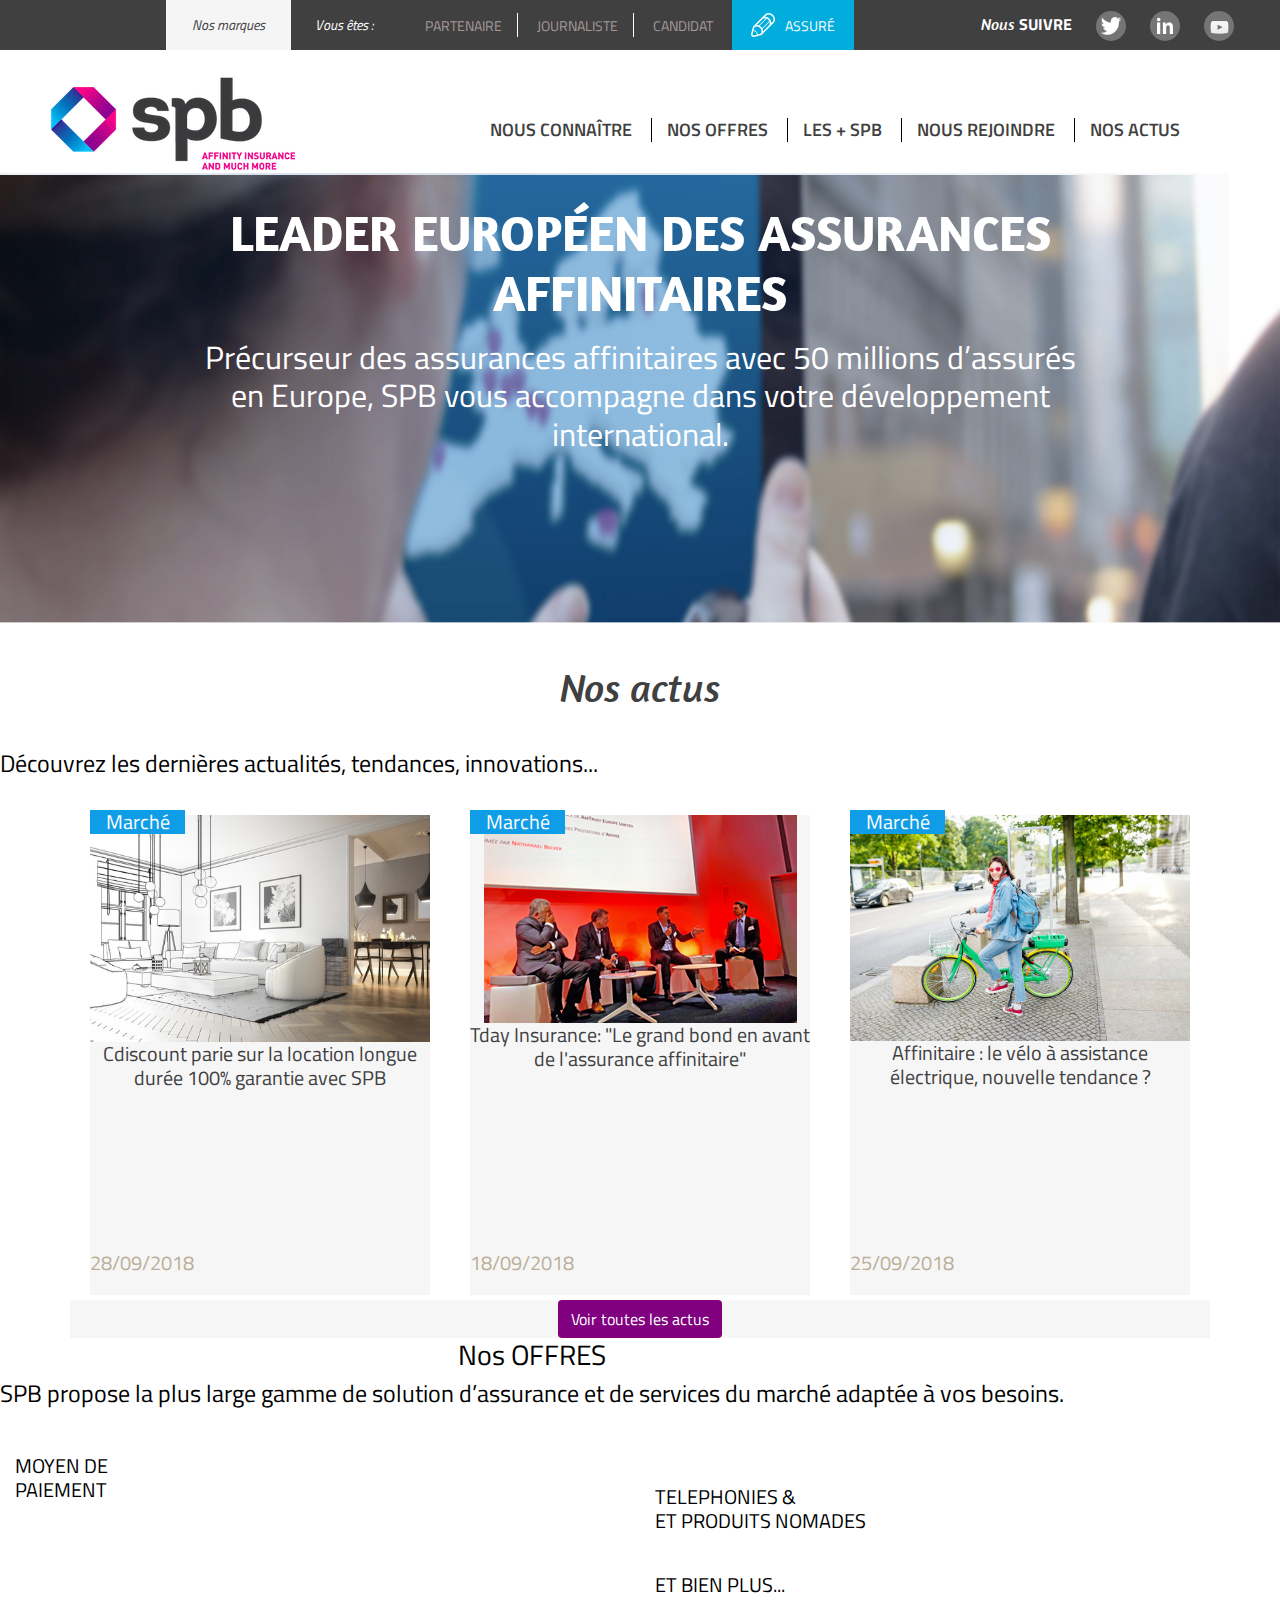
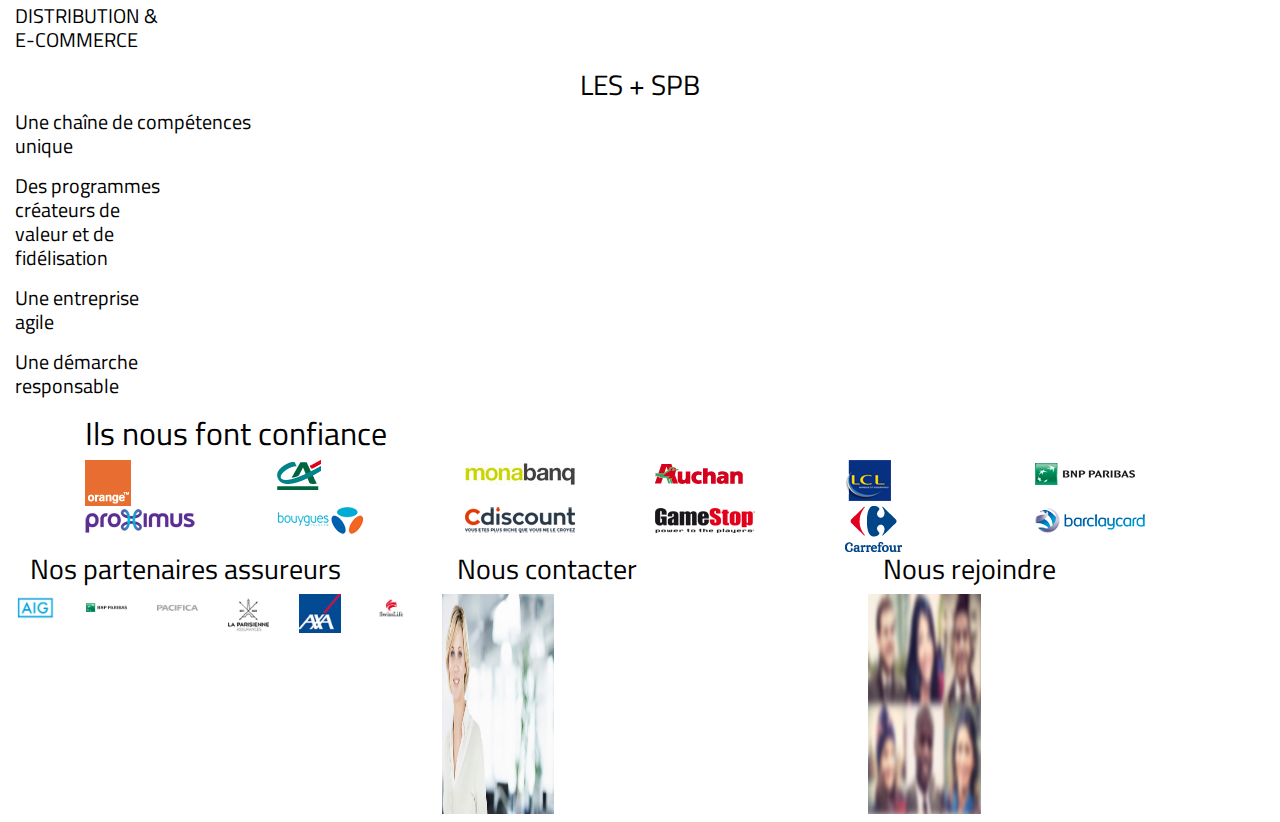
==== commit b536398b: "Fusion Robin" ====
--- a/index.html
+++ b/index.html
@@ -3,91 +3,345 @@
 <head>
   <meta charset="utf-8">
   <title>SPB | Courtier gestionnaire, leader européen des assurances et services affinitaires</title>
-  <link href="https://fonts.googleapis.com/css?family=Amaranth" rel="stylesheet" />
   <link rel="stylesheet" type="text/css" href="https://maxcdn.bootstrapcdn.com/bootstrap/4.0.0/css/bootstrap.min.css" integrity="sha384-Gn5384xqQ1aoWXA+058RXPxPg6fy4IWvTNh0E263XmFcJlSAwiGgFAW/dAiS6JXm" crossorigin="anonymous" />
   <link rel="stylesheet" type="text/css" href="./assets/css/styles.css" />
+  <link href="https://fonts.googleapis.com/css?family=Amaranth" rel="stylesheet">
+  <link href="https://fonts.googleapis.com/css?family=Titillium+Web:300" rel="stylesheet">
+  <link rel="shortcut icon" href="./assets/img/icons/favicon.ico" type="image/x-icon" />
+  <link rel="icon" href="./assets/img/icons/favicon.ico" type="image/x-icon" />
 </head>
 <body>
-  <div class="container .confiance">
-    <h2 class="title">Ils nous font <span class="text">confiance</span></h2>
-    <div class="row">
-      <div class="col content-clients clients-even clients-alpha paddingl" style="display: inline-block;"><span class="greycolor"><img src="images/orange3_10.png" alt="orange" /></span></div>
-      <div class="col content-clients clients-even clients-beta paddingl" style="display: none"><span class="greycolor"><img src="images/carrefour3_7.png" alt="carrefour" /></span></div>
-      <div class="col content-clients clients-odd clients-alpha" style="display: inline-block;"><span class="greycolor"><img src="images/creditagricole3_10.png" alt="creditagricole" /></span></div>
-      <div class="col content-clients clients-odd clients-beta" style="display: none;"><span class="greycolor"><img src="images/barclaycard_0.png" alt="barclaycard" /></span></div>
-      <div class="col content-clients clients-even clients-alpha" style="display: inline-block;"><span class="greycolor"><img src="images/monabanq.jpg" alt="monabanq" /></span></div>
-      <div class="col content-clients clients-even clients-beta" style="display: none"><span class="greycolor"><img src="images/euskaltel_1.jpg" alt="euskatel" /></span></div>
-      <div class="col content-clients clients-odd clients-alpha" style="display: inline-block;"><span class="greycolor"><img src="images/auchan_12.png" alt="auchan" /></span></div>
-      <div class="col content-clients clients-odd clients-beta" style="display: none;"><span class="greycolor"><img src="images/intesasanpaolo_8.png" alt="intesasanpaolo" /></span></div>
-      <div class="col content-clients clients-even clients-alpha" style="display: inline-block;"><span class="greycolor"><img src="images/lcl_3.png" alt="lcl" /></span></div>
-      <div class="col content-clients clients-even clients-beta" style="display: none"><span class="greycolor"><img src="images/rakuten.png" alt="priceminister" /></span></div>
-      <div class="col content-clients clients-odd clients-alpha paddingr" style="display: inline-block;"><span class="greycolor"><img src="images/bnpparibas_1.png" alt="bnpparisbas" /></span></div>
-      <div class="col content-clients clients-odd clients-beta paddingr" style="display: none;"><span class="greycolor"><img src="images/samsung_15.png" alt="samsung" /></span></div>
+  <header>
+    <!-- Header -->
+    <div class="header-top bg-dark-grey">
+      <div class="global-container d-none d-lg-block">
+        <div class="main-nav">
+          <ul class="navbar filiales">
+            <li class="list-filiale nav-item">
+              <a id="showfiliales" href="#" title="Nos marques" class="link-filiale title-level " data-gtm="Nos marques">Nos marques</a>
+              <!--<ul id="filiales" class="mp-level d-none" data-level="2">
+              <li class="filiale">
+              <a href="#" title="SPB Benelux"  data-gtm="SPB Benelux" target="_blank">SPB Benelux</a>
+            </li>
+            <li class="filiale">
+            <a href="#" title="SPB UK &amp; Ireland"  data-gtm="SPB UK &amp; Ireland" target="_blank">SPB UK &amp; Ireland</a>
+          </li>
+          <li class="filiale">
+          <a href="#" title="SPB Deutschland"  data-gtm="SPB Deutschland" target="_blank">SPB Deutschland</a>
+        </li>
+        <li class="filiale">
+        <a href="#" title="SPB Affinity"  data-gtm="SPB Affinity" target="_blank">SPB Affinity</a>
+      </li>
+      <li class="filiale">
+      <a href="#" title="SPB Family"  data-gtm="SPB Family" target="_blank">SPB Family</a>
+    </li>
+    <li class="filiale">
+    <a href="#" title="SPB Services"  data-gtm="SPB Services" target="_blank">SPB Services</a>
+  </li>
+  <li class="filiale">
+  <a href="#" title="AVI International"  data-gtm="AVI International" target="_blank">AVI International</a>
+</li>
+<li class="filiale">
+<a href="#" title="Firstassur"  data-gtm="Firstassur" target="_blank">Firstassur</a>
+</li>
+<li class="filiale">
+<a href="#" title="Point Service Mobiles France"  data-gtm="Point Service Mobiles France" target="_blank">Point Service Mobiles France</a>
+</li>
+<li class="filiale">
+<a href="#" title="Phone Service Center Allemagne"  data-gtm="Phone Service Center Allemagne" target="_blank">Phone Service Center Allemagne</a>
+</li>
+<li class="filiale">
+<a href="#" title="Phone Service Center Belgique"  data-gtm="Phone Service Center Belgique" target="_blank">Phone Service Center Belgique</a>
+</li>
+<li class="filiale">
+<a href="#" title="Phone Service Center Espagne"  data-gtm="Phone Service Center Espagne" target="_blank">Phone Service Center Espagne</a>
+</li>
+<li class="filiale">
+<a href="#" title="Phone Service Centre UK"  data-gtm="Phone Service Centre UK" target="_blank">Phone Service Centre UK</a>
+</li>
+<li class="filiale">
+<a href="#" title="Phone Service Center Tunisie"  data-gtm="Phone Service Center Tunisie" target="_blank">Phone Service Center Tunisie</a>
+</li>
+</ul>-->
+</li>
+<li id="youare" class="nav-item">
+  <a id="linkyouare" href="#"  title="Vous êtes">Vous êtes :</a>
+</li>
+<ul class="personnality">
+  <li class="nav-item inl">
+    <a href="#"  title="Vous êtes">Partenaire</a>
+  </li>
+
+  <li class="nav-item inl">
+    <a href="#"  title="Vous êtes">Journaliste</a>
+  </li>
+
+  <li class="nav-item inls">
+    <a href="#"  title="Vous êtes">Candidat</a>
+  </li>
+
+  <li id="insured" class="nav-item">
+    <a href="#"  title="Vous êtes">Assuré</a>
+  </li>
+  <div id="followgroup">
+    <li id="followus" class="nav-item">
+      <a href="#"  title="Vous êtes">Nous <span class="uppercase">suivre</span></a>
+    </li>
+    <li class="nav-item follow">
+      <a id="twitter" href="#"><img src="./assets/img/icons/twitter.png" alt="Twitter Icon" /></a>
+    </li>
+    <li class="nav-item follow">
+      <a id="linkedin" href="#"><img src="./assets/img/icons/linkedin.png" alt="Linkedin Icon" /></a>
+    </li>
+    <li class="nav-item follow">
+      <a id="youtube" href="#"><img src="./assets/img/icons/youtube.png" alt="Youtube Icon" /></a>
+    </li>
+  </div>
+</ul>
+</ul>
+</div>
+</div>
+<div class="d-lg-none">
+  <p>test</p>
+</div>
+</div>
+<div class="header-bottom">
+  <div class="global-container d-none d-lg-block">
+    <div class="brand">
+      <a href="#">
+        <img id="logo" src="./assets/img/logo.png" alt="SPB" />
+      </a>
     </div>
-    <div class="row">
-      <div class="col content-clients clients-odd clients-alpha paddingl paddingt paddingb" style="display: inline-block;"><span class="greycolor"><img src="images/proximus_7.png" alt="proximus" /></span></div>
-      <div class="col content-clients clients-odd clients-beta paddingl paddingt paddingb" style="display: none;"><span class="greycolor"><img src="images/lloyds_logo_0.png" alt="lloydsbank" /></span></div>
-      <div class="col content-clients clients-even clients-alpha paddingt paddingb" style="display: inline-block;"><span class="greycolor"><img src="images/bouygues1_13.png" alt="bouygues" /></span></div>
-      <div class="col content-clients clients-even clients-beta paddingt paddingb" style="display: none"><span class="greycolor"><img src="images/mediamarkt_3.png" alt="mediamarkt" /></span></div>
-      <div class="col content-clients clients-odd clients-alpha paddingt paddingb" style="display: inline-block;"><span class="greycolor"><img src="images/cdiscount.png" alt="cdiscount" /></span></div>
-      <div class="col content-clients clients-odd clients-beta paddingt paddingb" style="display: none;"><span class="greycolor"><img src="images/rueducommerce_0.png" alt="rueducommerce" /></span></div>
-      <div class="col content-clients clients-even clients-alpha paddingt paddingb" style="display: inline-block;"><span class="greycolor"><img src="images/gamestop.png" alt="gamestop" /></span></div>
-      <div class="col content-clients clients-even clients-beta paddingt paddingb" style="display: none"><span class="greycolor"></span><img src="images/orange3_10.png" alt="orange" /></div>
-      <div class="col content-clients clients-odd clients-alpha paddingt paddingb" style="display: inline-block;"><span class="greycolor"><img src="images/carrefour3_7.png" alt="carrefour" /></span></div>
-      <div class="col content-clients clients-odd clients-beta paddingt paddingb" style="display: none;"><span class="greycolor"><img src="images/creditagricole3_10.png" alt="creditagricole" /></span></div>
-      <div class="col content-clients clients-even clients-alpha paddingr paddingt paddingb" style="display: inline-block;"><span class="greycolor"><img src="images/barclaycard_0.png" alt="barclaycard" /></span></div>
-      <div class="col content-clients clients-even clients-beta paddingr paddingt paddingb" style="display: none"><span class="greycolor"><img src="images/monabanq.jpg" alt="monabanq" /></span></div>
-    </div>
-  </div>
-  <div class="container-fluid footer">
-  <div class="row">
-    <div class="col-sm-12 col-md-4">
-      <div class="col margintitle1"><h3 class="title2">Nos <span class="text2">partenaires</span> assureurs</h3></div>
-      <div class="row">
-        <div class="col margin1"><span class="greycolor2"><img src="images/aig_1.png" alt="aig" /></span></div>
-        <div class="col margin1"><span class="greycolor2"><img src="images/bnpparibas_1.png" alt="bnpparisbas" /></span></div>
-        <div class="col margin1"><span class="greycolor2"><img src="images/pacifica_0_0.png" alt="pacifia" /></span></div>
-        <div class="col margin2"><span class="greycolor2"><img src="images/laparisienne_0.png" alt="laparisienne" /></span></div>
-        <div class="col margin2"><span class="greycolor2"><img src="images/axa_0.jpg" alt="axa" /></span></div>
-        <div class="col margin2"><span class="greycolor2"><img src="images/swisslife_1.gif" alt="swisslife" /></span></div>
+    <ul id="menu-bottom" class="main-nav" style="position:absolute;">
+      <li class="nav-item inli">
+        <a href="#" class="active save-data" data-gtm="NOUS CONNAÎTRE">NOUS CONNAÎTRE</a>
+      </li>
+      <li class="nav-item inli">
+        <a href="#" class="save-data" data-gtm="NOUS CONNAÎTRE">NOS OFFRES</a>
+      </li>
+      <li class="nav-item inli">
+        <a href="#" class="save-data" data-gtm="NOUS CONNAÎTRE">LES + SPB</a>
+      </li>
+      <li class="nav-item inli">
+        <a href="#" class="save-data" data-gtm="NOUS CONNAÎTRE">NOUS REJOINDRE</a>
+      </li>
+      <li class="nav-item inlis">
+        <a href="#" class="save-data" data-gtm="NOUS CONNAÎTRE">NOS ACTUS</a>
+      </li>
+    </ul>
+  </div>
+  <div class="d-lg-none">
+    <p>test</p>
+  </div>
+</div>
+</header>
+<main>
+  <div id="carouselExampleSlidesOnly" class="carousel slide" data-ride="carousel">
+    <div class="carousel-inner">
+      <div class="carousel-item active">
+        <div id="text-slider" class="carousel-caption d-none d-md-block wg text-center">
+          <h1 class="white-text">Leader européen des assurances affinitaires</h1>
+          <h2 class="white-text">Précurseur des assurances affinitaires avec 50 millions d’assurés en Europe, SPB vous accompagne dans votre développement international.</h3>
+          </div>
+          <img id="firstslide" class="d-block w-100" src="./assets/img/slide.jpg" alt="First slide" />
+
+        </div>
       </div>
     </div>
-    <div class="col-sm-12 col-md-4">
-      <div class="col"><h3 class="title2">Nous <span class="text2">contacter</span></h3></div>
-      <div class="row">
-        <div class="col-4 margin3"><span><img src="images/bg1_footer.png" height="220rem" width="380rem" alt="womansmiling" /></span></div>
-      </div>
+    <h3 class="titlenos">Nos actus<h4>
+      <h4 class="subtitle">Découvrez les dernières actualités, tendances, innovations...<h5><br>
+        <div class="container">
+          <div class="row text-center">
+            <div class="col-sm-12 col-md-4">
+              <div class="box box:hover divLink actus-wrapper">
+                <p class="para1" id="divc2">Marché</p>
+                <img src="./assets/img/discount/cdiscount-garanties.jpeg" class="cover" alt="Cdiscount parie sur la location longue durée 100% garantie avec SPB">
+                <a href="#">Cdiscount parie sur la location longue durée 100% garantie avec SPB</a>
+                <p id="divc7">28/09/2018</p>
+              </div>
+            </div>
+            <div class="col-sm-12 col-md-4">
+              <div class="box box:hover divLink actus-wrapper">
+                <p class="para1" id="divc6">Marché</p>
+                <img src="./assets/img/discount/tday-origami_0.jpg" alt="image" class="cover" />
+                <a href="#">Tday Insurance: "Le grand bond en avant de l'assurance affinitaire"</a>
+                <p id="divc9">18/09/2018</p></div>
+              </div>
+              <div class="col-sm-12 col-md-4">
+                <div class="box box:hover divLink actus-wrapper">
+                  <p class="para1" id="divc4">Marché</p>
+                  <img src="./assets/img/discount/fotolia_217919502_s.jpg" alt="image" class="cover" />
+                  <a href="#">Affinitaire : le vélo à assistance électrique, nouvelle tendance ?</a>
+                  <p id="divc8">25/09/2018</p></div>
+                </div>
+                <div class="col-sm-12 bg-grey">
+                  <button type="button" class="btn btn-color button">Voir toutes les actus</button>
+                </div>
+              </div>
+            </div>
+
+            <!--***********************************offres****************************************************-->
+            <section>
+              <div class="container-fluid">
+                <div class="row offers">
+                  <div class="text-center textoff">
+                    <h3><span>Nos</span> OFFRES</h3>
+                    <h4 class="velo">SPB propose la plus large gamme de solution d’assurance et de services du marché adaptée à vos besoins.</h4>
+                  </div>
+
+                  <div class="col-12 col-md-6 offres">
+                    <span class="forme">
+                      <img src="imgSPB/new_card_0.png" alt="Moyens de paiement">
+                    </span>
+                    <p class="text-offres">MOYEN DE<br/> PAIEMENT</p>
+                  </div>
+
+                  <div class="col-12 col-md-6 offres">
+                    <span class="forme">
+                      <img class="verb1" src="imgSPB/new_phone_0.png" alt="Produits">
+                    </span>
+                    <p class="text-offres">TELEPHONIES & <br/> ET PRODUITS NOMADES</p>
+                  </div>
+
+                  <div class="col-12 col-md-6 offres">
+                    <span class="forme">
+                      <img src="imgSPB/new_caddie_0.png" alt="e-commerce">
+                    </span>
+                    <p class="text-offres">DISTRIBUTION & <br/> E-COMMERCE</p>
+                  </div>
+
+                  <div class="col-12 col-md-6 offres">
+                    <span class="forme">
+                      <img class="verb" src="imgSPB/new_points.png" alt="Et bien plus">
+                    </span>
+                    <p class="text-offres">ET BIEN PLUS...</p>
+                  </div>
+                </div>
+              </div>
+            </section>
+            <!--***********************************LES + SPB**************************************************-->
+            <section id="SPB">
+
+
+              <div class="container-fluid engagement">
+                <h3 class="floating-title text-center">LES <span>+ SPB</span></h3>
+
+                <div class="competences">
+                  <p id="text">
+                    Une chaîne de
+                    <span>compétences</span><br/>
+                    unique
+                  </p>
+                </div>
+
+                <div class="competences programmes">
+                  <p id="text">
+                    Des programmes<br/>
+                    créateurs de<br/>
+                    <span>valeur</span> et de <br/>
+                    <span>fidélisation</span>
+                  </p>
+                </div>
+
+                <div class="competences entreprise">
+                  <p id="text">
+                    Une entreprise <br/>
+                    <span>agile</span>
+                  </p>
+                </div>
+
+                <div class="competences demarche">
+                  <p id="text">
+                    Une démarche <br/>
+                    <span>responsable</span>
+                  </p>
+                </div>
+              </div>
+            </section>
+
+            <div class="container .confiance">
+              <h2 class="title">Ils nous font <span class="text">confiance</span></h2>
+              <div class="row">
+                <div class="col content-clients clients-even clients-alpha paddingl" style="display: inline-block;"><span class="greycolor"><img src="./assets/img/orange3_10.png" alt="orange" /></span></div>
+                <div class="col content-clients clients-even clients-beta paddingl" style="display: none"><span class="greycolor"><img src="./assets/img/carrefour3_7.png" alt="carrefour" /></span></div>
+                <div class="col content-clients clients-odd clients-alpha" style="display: inline-block;"><span class="greycolor"><img src="./assets/img/creditagricole3_10.png" alt="creditagricole" /></span></div>
+                <div class="col content-clients clients-odd clients-beta" style="display: none;"><span class="greycolor"><img src="./assets/img/barclaycard_0.png" alt="barclaycard" /></span></div>
+                <div class="col content-clients clients-even clients-alpha" style="display: inline-block;"><span class="greycolor"><img src="./assets/img/monabanq.jpg" alt="monabanq" /></span></div>
+                <div class="col content-clients clients-even clients-beta" style="display: none"><span class="greycolor"><img src="./assets/img/euskaltel_1.jpg" alt="euskatel" /></span></div>
+                <div class="col content-clients clients-odd clients-alpha" style="display: inline-block;"><span class="greycolor"><img src="./assets/img/auchan_12.png" alt="auchan" /></span></div>
+                <div class="col content-clients clients-odd clients-beta" style="display: none;"><span class="greycolor"><img src="./assets/img/intesasanpaolo_8.png" alt="intesasanpaolo" /></span></div>
+                <div class="col content-clients clients-even clients-alpha" style="display: inline-block;"><span class="greycolor"><img src="./assets/img/lcl_3.png" alt="lcl" /></span></div>
+                <div class="col content-clients clients-even clients-beta" style="display: none"><span class="greycolor"><img src="./assets/img/rakuten.png" alt="priceminister" /></span></div>
+                <div class="col content-clients clients-odd clients-alpha paddingr" style="display: inline-block;"><span class="greycolor"><img src="./assets/img/bnpparibas_1.png" alt="bnpparisbas" /></span></div>
+                <div class="col content-clients clients-odd clients-beta paddingr" style="display: none;"><span class="greycolor"><img src="./assets/img/samsung_15.png" alt="samsung" /></span></div>
+              </div>
+              <div class="row">
+                <div class="col content-clients clients-odd clients-alpha paddingl paddingt paddingb" style="display: inline-block;"><span class="greycolor"><img src="./assets/img/proximus_7.png" alt="proximus" /></span></div>
+                <div class="col content-clients clients-odd clients-beta paddingl paddingt paddingb" style="display: none;"><span class="greycolor"><img src="./assets/img/lloyds_logo_0.png" alt="lloydsbank" /></span></div>
+                <div class="col content-clients clients-even clients-alpha paddingt paddingb" style="display: inline-block;"><span class="greycolor"><img src="./assets/img/bouygues1_13.png" alt="bouygues" /></span></div>
+                <div class="col content-clients clients-even clients-beta paddingt paddingb" style="display: none"><span class="greycolor"><img src="./assets/img/mediamarkt_3.png" alt="mediamarkt" /></span></div>
+                <div class="col content-clients clients-odd clients-alpha paddingt paddingb" style="display: inline-block;"><span class="greycolor"><img src="./assets/img/cdiscount.png" alt="cdiscount" /></span></div>
+                <div class="col content-clients clients-odd clients-beta paddingt paddingb" style="display: none;"><span class="greycolor"><img src="./assets/img/rueducommerce_0.png" alt="rueducommerce" /></span></div>
+                <div class="col content-clients clients-even clients-alpha paddingt paddingb" style="display: inline-block;"><span class="greycolor"><img src="./assets/img/gamestop.png" alt="gamestop" /></span></div>
+                <div class="col content-clients clients-even clients-beta paddingt paddingb" style="display: none"><span class="greycolor"></span><img src="./assets/img/orange3_10.png" alt="orange" /></div>
+                <div class="col content-clients clients-odd clients-alpha paddingt paddingb" style="display: inline-block;"><span class="greycolor"><img src="./assets/img/carrefour3_7.png" alt="carrefour" /></span></div>
+                <div class="col content-clients clients-odd clients-beta paddingt paddingb" style="display: none;"><span class="greycolor"><img src="./assets/img/creditagricole3_10.png" alt="creditagricole" /></span></div>
+                <div class="col content-clients clients-even clients-alpha paddingr paddingt paddingb" style="display: inline-block;"><span class="greycolor"><img src="./assets/img/barclaycard_0.png" alt="barclaycard" /></span></div>
+                <div class="col content-clients clients-even clients-beta paddingr paddingt paddingb" style="display: none"><span class="greycolor"><img src="./assets/img/monabanq.jpg" alt="monabanq" /></span></div>
+              </div>
+            </div>
+            <div class="container-fluid footer">
+              <div class="row">
+                <div class="col-sm-12 col-md-4">
+                  <div class="col margintitle1"><h3 class="title2">Nos <span class="text2">partenaires</span> assureurs</h3></div>
+                  <div class="row">
+                    <div class="col margin1"><span class="greycolor2"><img src="./assets/img/aig_1.png" alt="aig" /></span></div>
+                    <div class="col margin1"><span class="greycolor2"><img src="./assets/img/bnpparibas_1.png" alt="bnpparisbas" /></span></div>
+                    <div class="col margin1"><span class="greycolor2"><img src="./assets/img/pacifica_0_0.png" alt="pacifia" /></span></div>
+                    <div class="col margin2"><span class="greycolor2"><img src="./assets/img/laparisienne_0.png" alt="laparisienne" /></span></div>
+                    <div class="col margin2"><span class="greycolor2"><img src="./assets/img/axa_0.jpg" alt="axa" /></span></div>
+                    <div class="col margin2"><span class="greycolor2"><img src="./assets/img/swisslife_1.gif" alt="swisslife" /></span></div>
+                  </div>
+                </div>
+                <div class="col-sm-12 col-md-4">
+                  <div class="col"><h3 class="title2">Nous <span class="text2">contacter</span></h3></div>
+                  <div class="row">
+                    <div class="col-4 margin3"><span><img src="./assets/img/bg1_footer.png" height="220rem" width="380rem" alt="womansmiling" /></span></div>
+                  </div>
+                </div>
+                <div class="col-sm-12 col-md-4">
+                  <div class="col margintitle2"><h3 class="title2">Nous <span class="text2">rejoindre</span></h3></div>
+                  <div class="row">
+                    <div class="col-4 margin3"><span><img src="./assets/img/bg2_footer.png.jpeg" height="220rem" width="380rem"  alt="womansmiling" /></span></div>
+                  </div>
+                </div>
+              </div>
+              <div class="row">
+                <!-- <div id="followgroup">
+                <li id="followus" class="nav-item">
+                <a href="#"  title="Vous êtes">Nous <span class="uppercase">suivre</span></a>
+              </li>
+              <li class="nav-item follow">
+              <a id="twitter" href="#"><img src="./assets/img/icons/twitter.png" alt="Twitter Icon" /></a>
+            </li>
+            <li class="nav-item follow">
+            <a id="linkedin" href="#"><img src="./assets/img/icons/linkedin.png" alt="Linkedin Icon" /></a>
+          </li>
+          <li class="nav-item follow">
+          <a id="youtube" href="#"><img src="./assets/img/icons/youtube.png" alt="Youtube Icon" /></a>
+        </li>
+      </div> -->
     </div>
-    <div class="col-sm-12 col-md-4">
-      <div class="col margintitle2"><h3 class="title2">Nous <span class="text2">rejoindre</span></h3></div>
-      <div class="row">
-        <div class="col-4 margin3"><span><img src="images/bg2_footer.png.jpeg" height="220rem" width="380rem"  alt="womansmiling" /></span></div>
-      </div>
-    </div>
-  </div>
-  <div class="row">
-    <!-- <div id="followgroup">
-                <li id="followus" class="nav-item">
-                  <a href="#"  title="Vous êtes">Nous <span class="uppercase">suivre</span></a>
-                </li>
-                <li class="nav-item follow">
-                  <a id="twitter" href="#"><img src="./assets/img/icons/twitter.png" alt="Twitter Icon" /></a>
-                </li>
-                <li class="nav-item follow">
-                  <a id="linkedin" href="#"><img src="./assets/img/icons/linkedin.png" alt="Linkedin Icon" /></a>
-                </li>
-                <li class="nav-item follow">
-                  <a id="youtube" href="#"><img src="./assets/img/icons/youtube.png" alt="Youtube Icon" /></a>
-                </li>
-              </div> -->
-  </div>
-</div>
-<div class="container-fluid lastfooter">
-  <a href="#" class="footer-logo save-data" title="spb-logo" data-gtm="spb-logo"><img src="images/min_logo_white.png" height="30rem" width="74rem" alt="SPB"></a>
-</div>
-  <script src="https://code.jquery.com/jquery-3.1.1.min.js"></script>
-  <script src="https://code.jquery.com/jquery-3.2.1.slim.min.js" integrity="sha384-KJ3o2DKtIkvYIK3UENzmM7KCkRr/rE9/Qpg6aAZGJwFDMVNA/GpGFF93hXpG5KkN" crossorigin="anonymous"></script>
-  <script src="https://cdnjs.cloudflare.com/ajax/libs/popper.js/1.12.9/umd/popper.min.js" integrity="sha384-ApNbgh9B+Y1QKtv3Rn7W3mgPxhU9K/ScQsAP7hUibX39j7fakFPskvXusvfa0b4Q" crossorigin="anonymous"></script>
-  <script src="https://maxcdn.bootstrapcdn.com/bootstrap/4.0.0/js/bootstrap.min.js" integrity="sha384-JZR6Spejh4U02d8jOt6vLEHfe/JQGiRRSQQxSfFWpi1MquVdAyjUar5+76PVCmYl" crossorigin="anonymous"></script>
-</body>
+  </div>
+  <div class="container-fluid lastfooter">
+  </div>
+</main>
+<footer>
+  <!-- Footer -->
+</footer>
+<script src="https://code.jquery.com/jquery-3.2.1.slim.min.js" integrity="sha384-KJ3o2DKtIkvYIK3UENzmM7KCkRr/rE9/Qpg6aAZGJwFDMVNA/GpGFF93hXpG5KkN" crossorigin="anonymous"></script>
+<script src="https://cdnjs.cloudflare.com/ajax/libs/popper.js/1.12.9/umd/popper.min.js" integrity="sha384-ApNbgh9B+Y1QKtv3Rn7W3mgPxhU9K/ScQsAP7hUibX39j7fakFPskvXusvfa0b4Q" crossorigin="anonymous"></script>
+<script src="https://maxcdn.bootstrapcdn.com/bootstrap/4.0.0/js/bootstrap.min.js" integrity="sha384-JZR6Spejh4U02d8jOt6vLEHfe/JQGiRRSQQxSfFWpi1MquVdAyjUar5+76PVCmYl" crossorigin="anonymous"></script>
+<script src="./assets/js/index.js"></script>
+
 </html>
--- a/assets/css/styles.css
+++ b/assets/css/styles.css
@@ -428,6 +428,7 @@
   padding: 40px 0 30px;
 }
 
+<<<<<<< HEAD
 .subtitle {
   position: relative;
   display: block;
@@ -592,9 +593,95 @@
   text-align: center;
   color: #404041;
   font-family: 'Amaranth', Arial, sans-serif;
+=======
+.title2 {
+  color: white;
+  font-size: 1.2em;
+  font-family: "Amaranth", Arial, sans-serif;
+  text-align: center;
+  font-style: italic;
+}
+
+.margintitle1 {
+  padding-left: 3.5rem;
+}
+
+.margintitle2 {
+  padding: 0 2rem;
+}
+
+.text {
+>>>>>>> 535996b018f6ebb44cefc60031e53854047ec9e1
+  font-style: normal;
+  font-weight: bold;
+  text-transform: uppercase;
+}
+
+.text2 {
   font-style: normal;
   font-weight: 600;
   text-transform: uppercase;
+  color: white;
+}
+
+.greycolor {
+  display: inline-block;
+  height: 8.125rem;
+  width: 8.125rem;
+  line-height: 8rem;
+  text-align: center;
+  box-sizing: border-box;
+  border-radius: 100%;
+  background-color: #ebebeb;
+}
+
+.greycolor2 {
+  display: inline-block;
+  height: 6.1875rem;
+  width: 7.5rem;
+  line-height: 6rem;
+  text-align: center;
+  box-sizing: border-box;
+  background-color: #ffffff;
+}
+
+.paddingl {
+  padding-left: 6.3rem;
+}
+
+.paddingr {
+  padding-right: 6.3rem;
+}
+
+.paddingt {
+  padding-top: 1.2rem;
+}
+
+.paddingb {
+  padding-bottom: 5rem;
+}
+
+.footer {
+  height: 24rem;
+  background: #404041;
+  padding: 35px 0;
+}
+
+.lastfooter {
+  height: 3rem;
+  background: #1a1a1a;
+}
+
+.margin1 {
+ padding: 1.375rem 0 0 1.5rem;
+}
+
+.margin2 {
+  padding: 1.375rem 0 0 1.5rem;
+}
+
+.margin3 {
+  padding: 1.375rem 2rem;
 }
 .velo{
   font-family: 'Amaranth',Arial, sans-serif;
@@ -655,7 +742,7 @@
   position: relative;
   width: 100%;
   background-color:#F1F1F1;
-  background-image: url(../../imgSPB/bg_advantages.jpg);
+  background-image: url(../img/bg_advantages.jpg);
   background-position-x: 65%;
   background-position-y: center;
   background-repeat: no-repeat;
